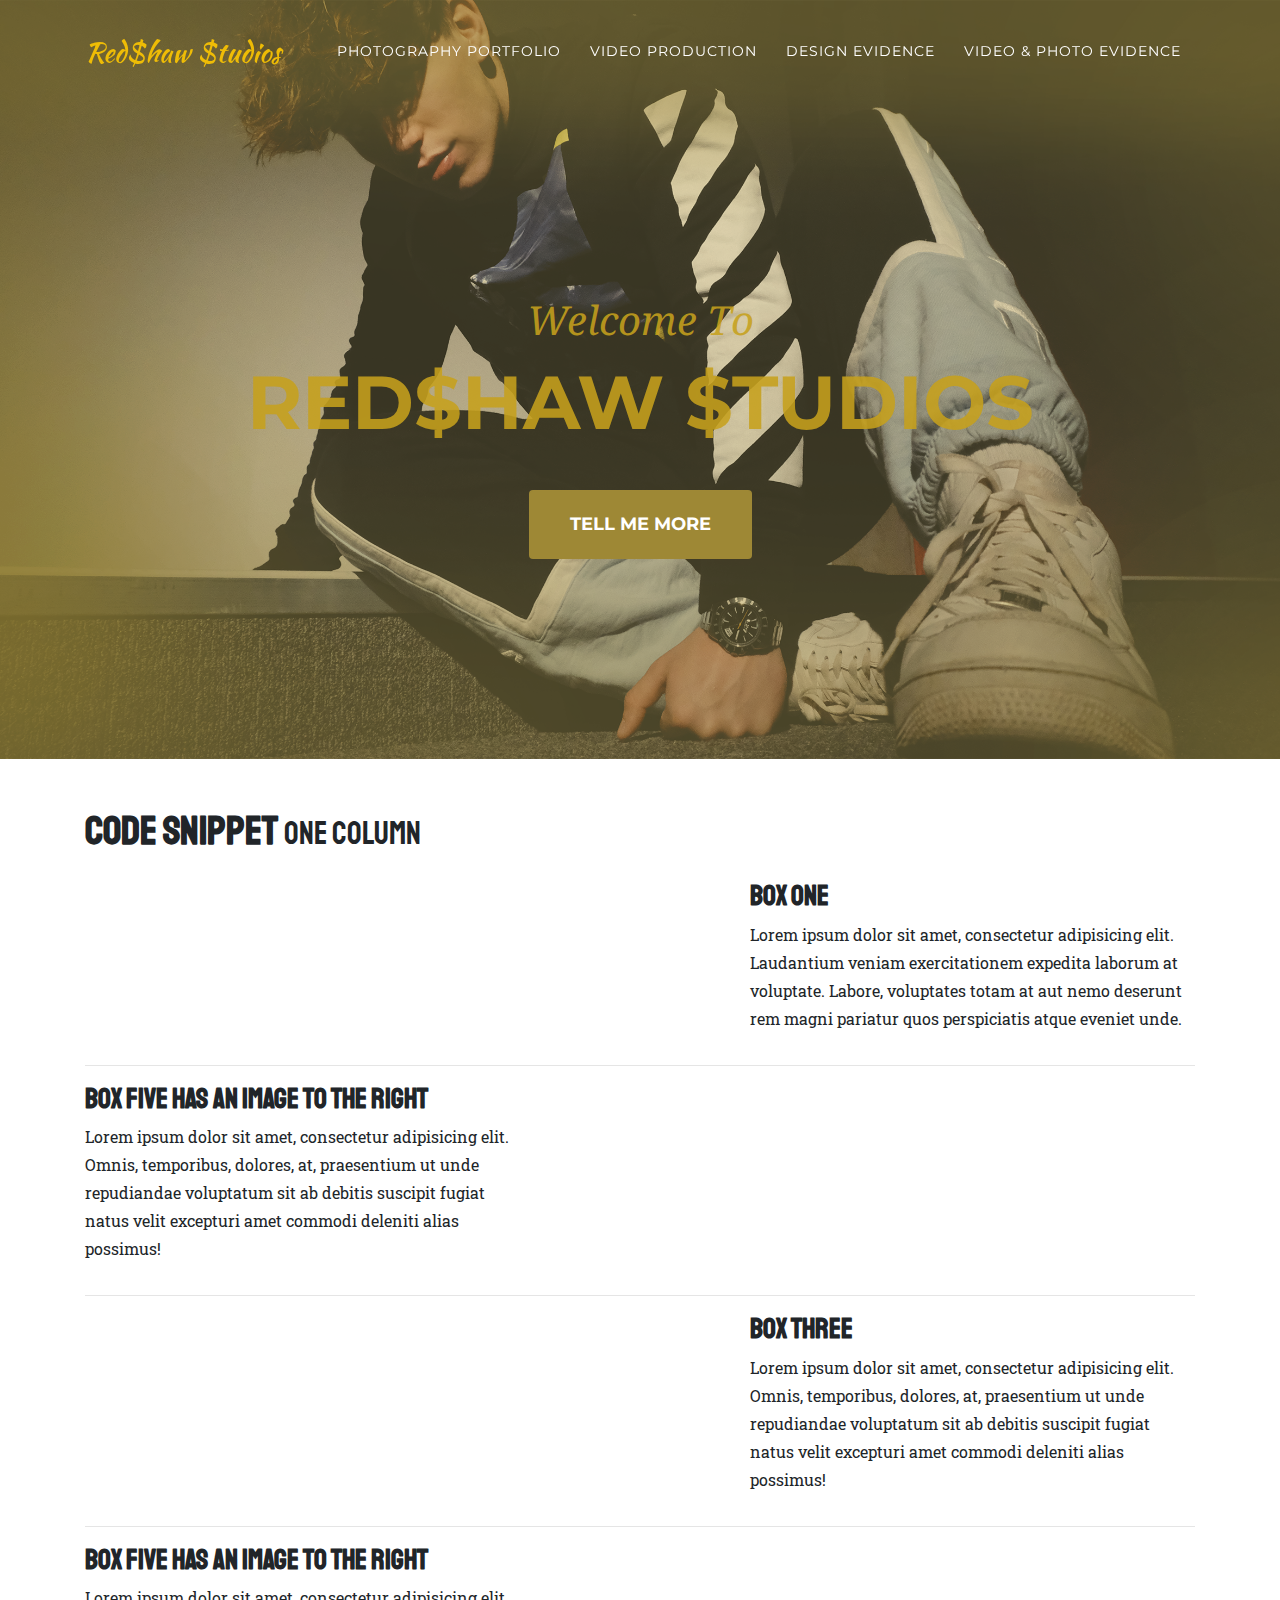
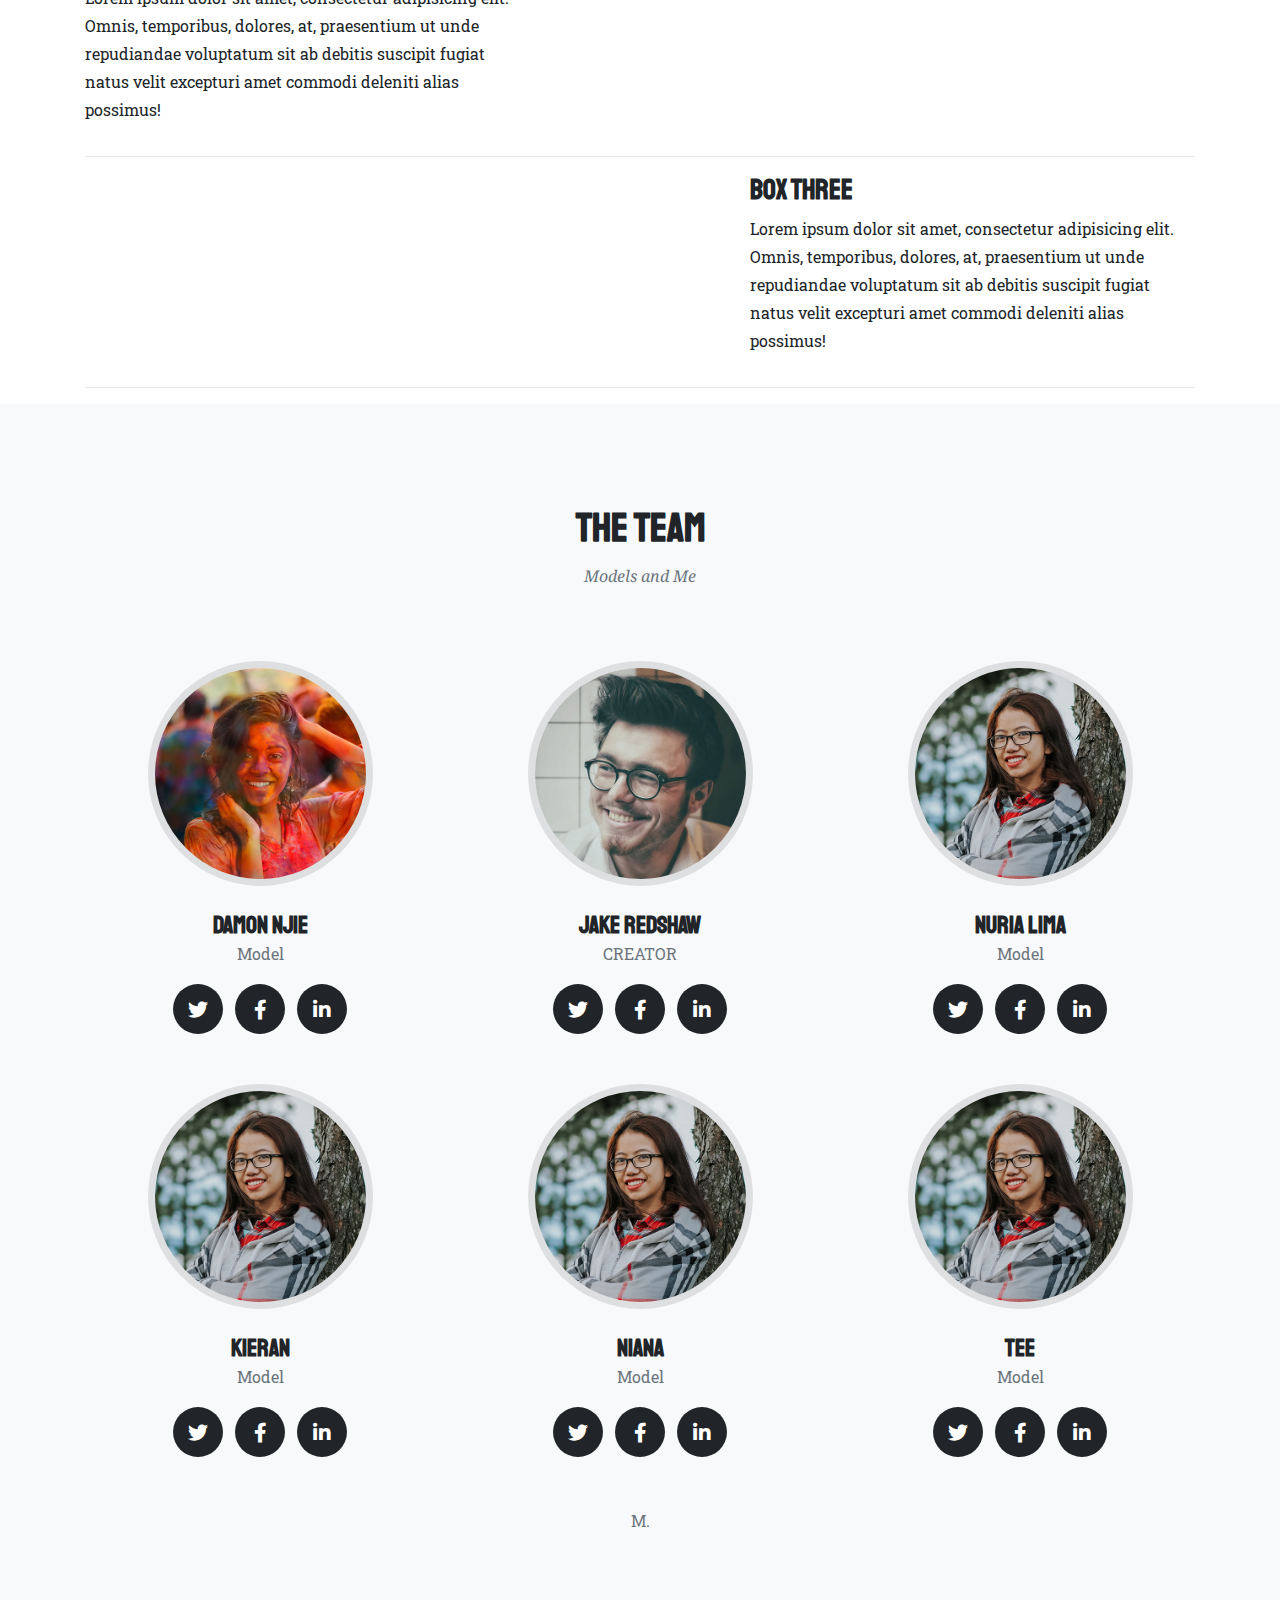
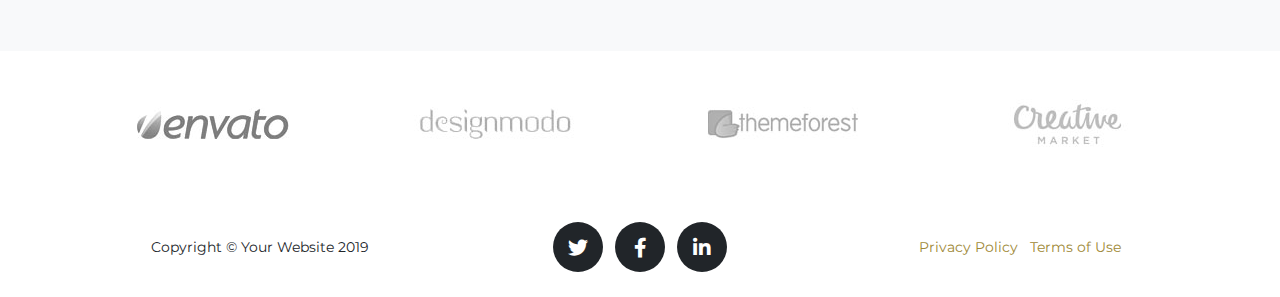
==== index.html @ 66ead051 "lots of stuff" ====
<!DOCTYPE html>
<html lang="en">

<head>

  <meta charset="utf-8">
  <meta name="viewport" content="width=device-width, initial-scale=1, shrink-to-fit=no">
  <meta name="description" content="">
  <meta name="author" content="">

  <title>Agency - Start Bootstrap Theme</title>

  <!-- Bootstrap core CSS -->
  <link href="vendor/bootstrap/css/bootstrap.min.css" rel="stylesheet">

  <!-- Custom fonts for this template -->
  <link href="vendor/fontawesome-free/css/all.min.css" rel="stylesheet" type="text/css">
  <link href="https://fonts.googleapis.com/css?family=Montserrat:400,700" rel="stylesheet" type="text/css">
  <link href='https://fonts.googleapis.com/css?family=Kaushan+Script' rel='stylesheet' type='text/css'>
  <link href='https://fonts.googleapis.com/css?family=Droid+Serif:400,700,400italic,700italic' rel='stylesheet' type='text/css'>
  <link href='https://fonts.googleapis.com/css?family=Roboto+Slab:400,100,300,700' rel='stylesheet' type='text/css'>
<link href="https://fonts.googleapis.com/css2?family=Staatliches&display=swap" rel="stylesheet">
  <!-- Custom styles for this template -->
  <link href="css/agency.css" rel="stylesheet">

</head>

<body id="page-top">

  <!-- Navigation -->
  <nav class="navbar navbar-expand-lg navbar-dark fixed-top" id="mainNav">
    <div class="container">
      <a class="navbar-brand" href="index.html">Red$haw $tudios</a>
      <button class="navbar-toggler navbar-toggler-right" type="button" data-toggle="collapse" data-target="#navbarResponsive" aria-controls="navbarResponsive" aria-expanded="false" aria-label="Toggle navigation">
        Menu
        <i class="fas fa-bars"></i>
      </button>
      <div class="collapse navbar-collapse" id="navbarResponsive">
        <ul class="navbar-nav text-uppercase ml-auto">
          <li class="nav-item">
            <a class="nav-link" href="photography-portfolio.html">Photography Portfolio</a>
          </li>
          <li class="nav-item">
            <a class="nav-link" href="video-production.html">Video Production</a>
          </li>
          <li class="nav-item">
            <a class="nav-link" href="design-evidence.html">Design Evidence</a>
          </li>
          <li class="nav-item">
            <a class="nav-link" href="video-photography-evidence.html">Video & Photo Evidence</a>
          </li>

        </ul>
      </div>
    </div>
  </nav>

  <!-- Header -->
  <header class="masthead">
    <div class="container">
      <div class="intro-text">
        <div class="intro-lead-in">Welcome To</div>
        <div class="intro-heading text-uppercase">Red$haw $tudios</div>
        <a class="btn btn-primary btn-xl text-uppercase js-scroll-trigger" href="#services">Tell Me More</a>
      </div>
    </div>
  </header>



  <!-- Page Content -->
      <div class="container mt-5">

        <!-- Page Heading -->
        <h1 class="my-4">Code Snippet
          <small>One Column</small>
        </h1>

        <!-- Project One -->
        <div class="row">
          <div class="col-md-7">
              <img class="img-fluid rounded mb-3 mb-md-0" src="http://placehold.it/700x300" alt="">
          </div>
          <div class="col-md-5">
            <h3>Box One</h3>
            <p>Lorem ipsum dolor sit amet, consectetur adipisicing elit. Laudantium veniam exercitationem expedita laborum at voluptate. Labore, voluptates totam at aut nemo deserunt rem magni pariatur quos perspiciatis atque eveniet unde.</p>
          </div>
        </div>
        <!-- /.row -->

        <hr>

        <!-- Project Five -->
        <div class="row">

          <div class="col-md-5">
            <h3>Box Five has an image to the right</h3>
            <p>Lorem ipsum dolor sit amet, consectetur adipisicing elit. Omnis, temporibus, dolores, at, praesentium ut unde repudiandae voluptatum sit ab debitis suscipit fugiat natus velit excepturi amet commodi deleniti alias possimus!</p>
          </div>
          <div class="col-md-7">
              <img class="img-fluid rounded mb-3 mb-md-0" src="http://placehold.it/700x300" alt="">
          </div>
        </div>
        <!-- /.row -->


        <hr>

        <!-- Project Three -->
        <div class="row">
          <div class="col-md-7">
              <img class="img-fluid rounded mb-3 mb-md-0" src="http://placehold.it/700x300" alt="">
          </div>
          <div class="col-md-5">
            <h3>Box Three</h3>
            <p>Lorem ipsum dolor sit amet, consectetur adipisicing elit. Omnis, temporibus, dolores, at, praesentium ut unde repudiandae voluptatum sit ab debitis suscipit fugiat natus velit excepturi amet commodi deleniti alias possimus!</p>
          </div>
        </div>
        <!-- /.row -->

        <hr>

        <!-- Project Five -->
        <div class="row">

          <div class="col-md-5">
            <h3>Box Five has an image to the right</h3>
            <p>Lorem ipsum dolor sit amet, consectetur adipisicing elit. Omnis, temporibus, dolores, at, praesentium ut unde repudiandae voluptatum sit ab debitis suscipit fugiat natus velit excepturi amet commodi deleniti alias possimus!</p>
          </div>
          <div class="col-md-7">
              <img class="img-fluid rounded mb-3 mb-md-0" src="http://placehold.it/700x300" alt="">
          </div>
        </div>
        <!-- /.row -->

<hr>



        <!-- Project Three -->
        <div class="row">
          <div class="col-md-7">
              <img class="img-fluid rounded mb-3 mb-md-0" src="http://placehold.it/700x300" alt="">
          </div>
          <div class="col-md-5">
            <h3>Box Three</h3>
            <p>Lorem ipsum dolor sit amet, consectetur adipisicing elit. Omnis, temporibus, dolores, at, praesentium ut unde repudiandae voluptatum sit ab debitis suscipit fugiat natus velit excepturi amet commodi deleniti alias possimus!</p>
          </div>
        </div>
        <!-- /.row -->

    <hr>

      </div>
      <!-- /.container -->



  <!-- Team -->
  <section class="bg-light page-section" id="team">
    <div class="container">
      <div class="row">
        <div class="col-lg-12 text-center">
          <h2 class="section-heading text-uppercase">The Team</h2>
          <h3 class="section-subheading text-muted">Models and Me</h3>
        </div>
      </div>
      <div class="row">
        <div class="col-sm-4">
          <div class="team-member">
            <img class="mx-auto rounded-circle" src="img/team/1.jpg" alt="">
            <h4>Damon Njie</h4>
            <p class="text-muted">Model</p>
            <ul class="list-inline social-buttons">
              <li class="list-inline-item">
                <a href="#">
                  <i class="fab fa-twitter"></i>
                </a>
              </li>
              <li class="list-inline-item">
                <a href="#">
                  <i class="fab fa-facebook-f"></i>
                </a>
              </li>
              <li class="list-inline-item">
                <a href="#">
                  <i class="fab fa-linkedin-in"></i>
                </a>
              </li>
            </ul>
          </div>
        </div>
        <div class="col-sm-4">
          <div class="team-member">
            <img class="mx-auto rounded-circle" src="img/team/2.jpg" alt="">
            <h4>Jake Redshaw</h4>
            <p class="text-muted">CREATOR</p>
            <ul class="list-inline social-buttons">
              <li class="list-inline-item">
                <a href="#">
                  <i class="fab fa-twitter"></i>
                </a>
              </li>
              <li class="list-inline-item">
                <a href="#">
                  <i class="fab fa-facebook-f"></i>
                </a>
              </li>
              <li class="list-inline-item">
                <a href="#">
                  <i class="fab fa-linkedin-in"></i>
                </a>
              </li>
            </ul>
          </div>
        </div>
        <div class="col-sm-4">
          <div class="team-member">
            <img class="mx-auto rounded-circle" src="img/team/3.jpg" alt="">
            <h4>Nuria Lima</h4>
            <p class="text-muted">Model</p>
            <ul class="list-inline social-buttons">
              <li class="list-inline-item">
                <a href="#">
                  <i class="fab fa-twitter"></i>
                </a>
              </li>
              <li class="list-inline-item">
                <a href="#">
                  <i class="fab fa-facebook-f"></i>
                </a>
              </li>
              <li class="list-inline-item">
                <a href="#">
                  <i class="fab fa-linkedin-in"></i>
                </a>
              </li>
              </ul>
              </div>
              </div>
              <div class="col-sm-4">
              <div class="team-member">
              <img class="mx-auto rounded-circle" src="img/team/3.jpg" alt="">
              <h4>Kieran</h4>
              <p class="text-muted">Model</p>
              <ul class="list-inline social-buttons">
              <li class="list-inline-item">
                <a href="#">
                  <i class="fab fa-twitter"></i>
                </a>
              </li>
              <li class="list-inline-item">
                <a href="#">
                  <i class="fab fa-facebook-f"></i>
                </a>
              </li>
              <li class="list-inline-item">
                <a href="#">
                  <i class="fab fa-linkedin-in"></i>
                </a>
              </li>
              </ul>
              </div>
              </div>
              <div class="col-sm-4">
              <div class="team-member">
              <img class="mx-auto rounded-circle" src="img/team/3.jpg" alt="">
              <h4>Niana</h4>
              <p class="text-muted">Model</p>
              <ul class="list-inline social-buttons">
              <li class="list-inline-item">
                <a href="#">
                  <i class="fab fa-twitter"></i>
                </a>
              </li>
              <li class="list-inline-item">
                <a href="#">
                  <i class="fab fa-facebook-f"></i>
                </a>
              </li>
              <li class="list-inline-item">
                <a href="#">
                  <i class="fab fa-linkedin-in"></i>
                </a>
              </li>
              </ul>
              </div>
              </div>
              <div class="col-sm-4">
              <div class="team-member">
              <img class="mx-auto rounded-circle" src="img/team/3.jpg" alt="">
              <h4>Tee</h4>
              <p class="text-muted">Model</p>
              <ul class="list-inline social-buttons">
              <li class="list-inline-item">
                <a href="#">
                  <i class="fab fa-twitter"></i>
                </a>
              </li>
              <li class="list-inline-item">
                <a href="#">
                  <i class="fab fa-facebook-f"></i>
                </a>
              </li>
              <li class="list-inline-item">
                <a href="#">
                  <i class="fab fa-linkedin-in"></i>
                </a>
              </li>
            </ul>
          </div>
        </div>
      </div>
      <div class="row">
        <div class="col-lg-8 mx-auto text-center">
          <p class="large text-muted">M.</p>
        </div>
      </div>
    </div>
  </section>

  <!-- Clients -->
  <section class="py-5">
    <div class="container">
      <div class="row">
        <div class="col-md-3 col-sm-6">
          <a href="#">
            <img class="img-fluid d-block mx-auto" src="img/logos/envato.jpg" alt="">
          </a>
        </div>
        <div class="col-md-3 col-sm-6">
          <a href="#">
            <img class="img-fluid d-block mx-auto" src="img/logos/designmodo.jpg" alt="">
          </a>
        </div>
        <div class="col-md-3 col-sm-6">
          <a href="#">
            <img class="img-fluid d-block mx-auto" src="img/logos/themeforest.jpg" alt="">
          </a>
        </div>
        <div class="col-md-3 col-sm-6">
          <a href="#">
            <img class="img-fluid d-block mx-auto" src="img/logos/creative-market.jpg" alt="">
          </a>
        </div>
      </div>
    </div>
  </section>


  <!-- Footer -->
  <footer class="footer">
    <div class="container">
      <div class="row align-items-center">
        <div class="col-md-4">
          <span class="copyright">Copyright &copy; Your Website 2019</span>
        </div>
        <div class="col-md-4">
          <ul class="list-inline social-buttons">
            <li class="list-inline-item">
              <a href="#">
                <i class="fab fa-twitter"></i>
              </a>
            </li>
            <li class="list-inline-item">
              <a href="#">
                <i class="fab fa-facebook-f"></i>
              </a>
            </li>
            <li class="list-inline-item">
              <a href="#">
                <i class="fab fa-linkedin-in"></i>
              </a>
            </li>
          </ul>
        </div>
        <div class="col-md-4">
          <ul class="list-inline quicklinks">
            <li class="list-inline-item">
              <a href="#">Privacy Policy</a>
            </li>
            <li class="list-inline-item">
              <a href="#">Terms of Use</a>
            </li>
          </ul>
        </div>
      </div>
    </div>
  </footer>

  <!-- Portfolio Modals -->

  <!-- Modal 1 -->
  <div class="portfolio-modal modal fade" id="portfolioModal1" tabindex="-1" role="dialog" aria-hidden="true">
    <div class="modal-dialog">
      <div class="modal-content">
        <div class="close-modal" data-dismiss="modal">
          <div class="lr">
            <div class="rl"></div>
          </div>
        </div>
        <div class="container">
          <div class="row">
            <div class="col-lg-8 mx-auto">
              <div class="modal-body">
                <!-- Project Details Go Here -->
                <h2 class="text-uppercase">Project Name</h2>
                <p class="item-intro text-muted">Lorem ipsum dolor sit amet consectetur.</p>
                <img class="img-fluid d-block mx-auto" src="img/portfolio/01-full.jpg" alt="">
                <p>Use this area to describe your project. Lorem ipsum dolor sit amet, consectetur adipisicing elit. Est blanditiis dolorem culpa incidunt minus dignissimos deserunt repellat aperiam quasi sunt officia expedita beatae cupiditate, maiores repudiandae, nostrum, reiciendis facere nemo!</p>
                <ul class="list-inline">
                  <li>Date: January 2017</li>
                  <li>Client: Threads</li>
                  <li>Category: Illustration</li>
                </ul>
                <button class="btn btn-primary" data-dismiss="modal" type="button">
                  <i class="fas fa-times"></i>
                  Close Project</button>
              </div>
            </div>
          </div>
        </div>
      </div>
    </div>
  </div>

  <!-- Modal 2 -->
  <div class="portfolio-modal modal fade" id="portfolioModal2" tabindex="-1" role="dialog" aria-hidden="true">
    <div class="modal-dialog">
      <div class="modal-content">
        <div class="close-modal" data-dismiss="modal">
          <div class="lr">
            <div class="rl"></div>
          </div>
        </div>
        <div class="container">
          <div class="row">
            <div class="col-lg-8 mx-auto">
              <div class="modal-body">
                <!-- Project Details Go Here -->
                <h2 class="text-uppercase">Project Name</h2>
                <p class="item-intro text-muted">Lorem ipsum dolor sit amet consectetur.</p>
                <img class="img-fluid d-block mx-auto" src="img/portfolio/02-full.jpg" alt="">
                <p>Use this area to describe your project. Lorem ipsum dolor sit amet, consectetur adipisicing elit. Est blanditiis dolorem culpa incidunt minus dignissimos deserunt repellat aperiam quasi sunt officia expedita beatae cupiditate, maiores repudiandae, nostrum, reiciendis facere nemo!</p>
                <ul class="list-inline">
                  <li>Date: January 2017</li>
                  <li>Client: Explore</li>
                  <li>Category: Graphic Design</li>
                </ul>
                <button class="btn btn-primary" data-dismiss="modal" type="button">
                  <i class="fas fa-times"></i>
                  Close Project</button>
              </div>
            </div>
          </div>
        </div>
      </div>
    </div>
  </div>

  <!-- Modal 3 -->
  <div class="portfolio-modal modal fade" id="portfolioModal3" tabindex="-1" role="dialog" aria-hidden="true">
    <div class="modal-dialog">
      <div class="modal-content">
        <div class="close-modal" data-dismiss="modal">
          <div class="lr">
            <div class="rl"></div>
          </div>
        </div>
        <div class="container">
          <div class="row">
            <div class="col-lg-8 mx-auto">
              <div class="modal-body">
                <!-- Project Details Go Here -->
                <h2 class="text-uppercase">Project Name</h2>
                <p class="item-intro text-muted">Lorem ipsum dolor sit amet consectetur.</p>
                <img class="img-fluid d-block mx-auto" src="img/portfolio/03-full.jpg" alt="">
                <p>Use this area to describe your project. Lorem ipsum dolor sit amet, consectetur adipisicing elit. Est blanditiis dolorem culpa incidunt minus dignissimos deserunt repellat aperiam quasi sunt officia expedita beatae cupiditate, maiores repudiandae, nostrum, reiciendis facere nemo!</p>
                <ul class="list-inline">
                  <li>Date: January 2017</li>
                  <li>Client: Finish</li>
                  <li>Category: Identity</li>
                </ul>
                <button class="btn btn-primary" data-dismiss="modal" type="button">
                  <i class="fas fa-times"></i>
                  Close Project</button>
              </div>
            </div>
          </div>
        </div>
      </div>
    </div>
  </div>

  <!-- Modal 4 -->
  <div class="portfolio-modal modal fade" id="portfolioModal4" tabindex="-1" role="dialog" aria-hidden="true">
    <div class="modal-dialog">
      <div class="modal-content">
        <div class="close-modal" data-dismiss="modal">
          <div class="lr">
            <div class="rl"></div>
          </div>
        </div>
        <div class="container">
          <div class="row">
            <div class="col-lg-8 mx-auto">
              <div class="modal-body">
                <!-- Project Details Go Here -->
                <h2 class="text-uppercase">Project Name</h2>
                <p class="item-intro text-muted">Lorem ipsum dolor sit amet consectetur.</p>
                <img class="img-fluid d-block mx-auto" src="img/portfolio/04-full.jpg" alt="">
                <p>Use this area to describe your project. Lorem ipsum dolor sit amet, consectetur adipisicing elit. Est blanditiis dolorem culpa incidunt minus dignissimos deserunt repellat aperiam quasi sunt officia expedita beatae cupiditate, maiores repudiandae, nostrum, reiciendis facere nemo!</p>
                <ul class="list-inline">
                  <li>Date: January 2017</li>
                  <li>Client: Lines</li>
                  <li>Category: Branding</li>
                </ul>
                <button class="btn btn-primary" data-dismiss="modal" type="button">
                  <i class="fas fa-times"></i>
                  Close Project</button>
              </div>
            </div>
          </div>
        </div>
      </div>
    </div>
  </div>

  <!-- Modal 5 -->
  <div class="portfolio-modal modal fade" id="portfolioModal5" tabindex="-1" role="dialog" aria-hidden="true">
    <div class="modal-dialog">
      <div class="modal-content">
        <div class="close-modal" data-dismiss="modal">
          <div class="lr">
            <div class="rl"></div>
          </div>
        </div>
        <div class="container">
          <div class="row">
            <div class="col-lg-8 mx-auto">
              <div class="modal-body">
                <!-- Project Details Go Here -->
                <h2 class="text-uppercase">Project Name</h2>
                <p class="item-intro text-muted">Lorem ipsum dolor sit amet consectetur.</p>
                <img class="img-fluid d-block mx-auto" src="img/portfolio/05-full.jpg" alt="">
                <p>Use this area to describe your project. Lorem ipsum dolor sit amet, consectetur adipisicing elit. Est blanditiis dolorem culpa incidunt minus dignissimos deserunt repellat aperiam quasi sunt officia expedita beatae cupiditate, maiores repudiandae, nostrum, reiciendis facere nemo!</p>
                <ul class="list-inline">
                  <li>Date: January 2017</li>
                  <li>Client: Southwest</li>
                  <li>Category: Website Design</li>
                </ul>
                <button class="btn btn-primary" data-dismiss="modal" type="button">
                  <i class="fas fa-times"></i>
                  Close Project</button>
              </div>
            </div>
          </div>
        </div>
      </div>
    </div>
  </div>

  <!-- Modal 6 -->
  <div class="portfolio-modal modal fade" id="portfolioModal6" tabindex="-1" role="dialog" aria-hidden="true">
    <div class="modal-dialog">
      <div class="modal-content">
        <div class="close-modal" data-dismiss="modal">
          <div class="lr">
            <div class="rl"></div>
          </div>
        </div>
        <div class="container">
          <div class="row">
            <div class="col-lg-8 mx-auto">
              <div class="modal-body">
                <!-- Project Details Go Here -->
                <h2 class="text-uppercase">Project Name</h2>
                <p class="item-intro text-muted">Lorem ipsum dolor sit amet consectetur.</p>
                <img class="img-fluid d-block mx-auto" src="img/portfolio/06-full.jpg" alt="">
                <p>Use this area to describe your project. Lorem ipsum dolor sit amet, consectetur adipisicing elit. Est blanditiis dolorem culpa incidunt minus dignissimos deserunt repellat aperiam quasi sunt officia expedita beatae cupiditate, maiores repudiandae, nostrum, reiciendis facere nemo!</p>
                <ul class="list-inline">
                  <li>Date: January 2017</li>
                  <li>Client: Window</li>
                  <li>Category: Photography</li>
                </ul>
                <button class="btn btn-primary" data-dismiss="modal" type="button">
                  <i class="fas fa-times"></i>
                  Close Project</button>
              </div>
            </div>
          </div>
        </div>
      </div>
    </div>
  </div>

  <!-- Bootstrap core JavaScript -->
  <script src="vendor/jquery/jquery.min.js"></script>
  <script src="vendor/bootstrap/js/bootstrap.bundle.min.js"></script>

  <!-- Plugin JavaScript -->
  <script src="vendor/jquery-easing/jquery.easing.min.js"></script>



  <!-- Custom scripts for this template -->
  <script src="js/agency.min.js"></script>

</body>

</html>
---- css/agency.css ----
/*!
 * Start Bootstrap - Agency v5.2.2 (https://startbootstrap.com/template-overviews/agency)
 * Copyright 2013-2019 Start Bootstrap
 * Licensed under MIT (https://github.com/BlackrockDigital/startbootstrap-agency/blob/master/LICENSE)
 */

body {
  overflow-x: hidden;
  font-family: 'Roboto Slab', -apple-system, BlinkMacSystemFont, 'Segoe UI', Roboto, 'Helvetica Neue', Arial, sans-serif, 'Apple Color Emoji', 'Segoe UI Emoji', 'Segoe UI Symbol', 'Noto Color Emoji';
}

p {
  line-height: 1.75;
}

a {
  color: #9e8835;
}

a:hover {
  color: #fec503;
}

.text-primary {
  color: #fed136 !important;
}

h1,
h2,
h3,
h4,
h5,
h6 {
  font-weight: 700;
  font-family: 'Staatliches', cursive;
}

.page-section {
  padding: 100px 0;
}

.page-section h2.section-heading {
  font-size: 40px;
  margin-top: 0;
  margin-bottom: 15px;
}

.page-section h3.section-subheading {
  font-size: 16px;
  font-weight: 400;
  font-style: italic;
  margin-bottom: 75px;
  text-transform: none;
  font-family: 'Droid Serif', -apple-system, BlinkMacSystemFont, 'Segoe UI', Roboto, 'Helvetica Neue', Arial, sans-serif, 'Apple Color Emoji', 'Segoe UI Emoji', 'Segoe UI Symbol', 'Noto Color Emoji';
}

@media (min-width: 768px) {
  section {
    padding: 150px 0;
  }
}

::-moz-selection {
  background: #fed136;
  text-shadow: none;
}

::selection {
  background: #fed136;
  text-shadow: none;
}

img::-moz-selection {
  background: transparent;
}

img::selection {
  background: transparent;
}

img::-moz-selection {
  background: transparent;
}

.btn {
  font-family: 'Montserrat', -apple-system, BlinkMacSystemFont, 'Segoe UI', Roboto, 'Helvetica Neue', Arial, sans-serif, 'Apple Color Emoji', 'Segoe UI Emoji', 'Segoe UI Symbol', 'Noto Color Emoji';
  font-weight: 700;
}

.btn-xl {
  font-size: 18px;
  padding: 20px 40px;
}

.btn-primary {
  background-color: #9e8835;
  border-color: #9e8835e6;

}

.btn-primary:active, .btn-primary:focus, .btn-primary:hover {
  background-color: #cea618 !important;
  border-color: #9e8835 !important;
  color: white;
}

.btn-primary:active, .btn-primary:focus {
  box-shadow: 0 0 0 0.2rem rgba(254, 209, 55, 0.5) !important;
}

#mainNav {
  background-color: #9e8835b3;
}

#mainNav .navbar-toggler {
  font-size: 12px;
  right: 0;
  padding: 13px;
  text-transform: uppercase;
  color: white;
  border: 0;
  background-color: #9e8835b3;
  font-family: 'Montserrat', -apple-system, BlinkMacSystemFont, 'Segoe UI', Roboto, 'Helvetica Neue', Arial, sans-serif, 'Apple Color Emoji', 'Segoe UI Emoji', 'Segoe UI Symbol', 'Noto Color Emoji';
}

#mainNav .navbar-brand {
  color: #ffc800e3;
  font-family: 'Kaushan Script', -apple-system, BlinkMacSystemFont, 'Segoe UI', Roboto, 'Helvetica Neue', Arial, sans-serif, 'Apple Color Emoji', 'Segoe UI Emoji', 'Segoe UI Symbol', 'Noto Color Emoji';
}

#mainNav .navbar-brand.active, #mainNav .navbar-brand:active, #mainNav .navbar-brand:focus, #mainNav .navbar-brand:hover {
  color: #fec503;
}

#mainNav .navbar-nav .nav-item .nav-link {
  font-size: 90%;
  font-weight: 400;
  padding: 0.75em 0;
  letter-spacing: 1px;
  color: white;
  font-family: 'Montserrat', -apple-system, BlinkMacSystemFont, 'Segoe UI', Roboto, 'Helvetica Neue', Arial, sans-serif, 'Apple Color Emoji', 'Segoe UI Emoji', 'Segoe UI Symbol', 'Noto Color Emoji';
}

#mainNav .navbar-nav .nav-item .nav-link.active, #mainNav .navbar-nav .nav-item .nav-link:hover {
  color: #fed136;
}

@media (min-width: 992px) {
  #mainNav {
    padding-top: 25px;
    padding-bottom: 25px;
    transition: padding-top 0.3s, padding-bottom 0.3s;
    border: none;
    background-color: transparent;
  }
  #mainNav .navbar-brand {
    font-size: 1.75em;
    transition: all 0.3s;
  }
  #mainNav .navbar-nav .nav-item .nav-link {
    padding: 1.1em 1em !important;
  }
  #mainNav.navbar-shrink {
    padding-top: 0;
    padding-bottom: 0;
    background-color: #9e8835b3;
  }
  #mainNav.navbar-shrink .navbar-brand {
    font-size: 1.25em;
    padding: 12px 0;
  }
}

header.masthead {
  text-align: center;
  color: #c6a11de0;
  background-image: url("../img/1a.png");
  background-repeat: no-repeat;
  background-attachment: scroll;
  background-position: center center;
  background-size: cover;
}

header.masthead .intro-text {
  padding-top: 150px;
  padding-bottom: 120px;
}

header.masthead .intro-text .intro-lead-in {
  font-size: 22px;
  font-style: italic;
  line-height: 22px;
  margin-bottom: 25px;
  font-family: 'Droid Serif', -apple-system, BlinkMacSystemFont, 'Segoe UI', Roboto, 'Helvetica Neue', Arial, sans-serif, 'Apple Color Emoji', 'Segoe UI Emoji', 'Segoe UI Symbol', 'Noto Color Emoji';
}

header.masthead .intro-text .intro-heading {
  font-size: 50px;
  font-weight: 700;
  line-height: 50px;
  margin-bottom: 25px;
  font-family: 'Montserrat', -apple-system, BlinkMacSystemFont, 'Segoe UI', Roboto, 'Helvetica Neue', Arial, sans-serif, 'Apple Color Emoji', 'Segoe UI Emoji', 'Segoe UI Symbol', 'Noto Color Emoji';
}

@media (min-width: 768px) {
  header.masthead .intro-text {
    padding-top: 300px;
    padding-bottom: 200px;
  }
  header.masthead .intro-text .intro-lead-in {
    font-size: 40px;
    font-style: italic;
    line-height: 40px;
    margin-bottom: 25px;
    font-family: 'Droid Serif', -apple-system, BlinkMacSystemFont, 'Segoe UI', Roboto, 'Helvetica Neue', Arial, sans-serif, 'Apple Color Emoji', 'Segoe UI Emoji', 'Segoe UI Symbol', 'Noto Color Emoji';
  }
  header.masthead .intro-text .intro-heading {
    font-size: 75px;
    font-weight: 700;
    line-height: 75px;
    margin-bottom: 50px;
    font-family: 'Montserrat', -apple-system, BlinkMacSystemFont, 'Segoe UI', Roboto, 'Helvetica Neue', Arial, sans-serif, 'Apple Color Emoji', 'Segoe UI Emoji', 'Segoe UI Symbol', 'Noto Color Emoji';
  }
}

.service-heading {
  margin: 15px 0;
  text-transform: none;
}

#portfolio .portfolio-item {
  right: 0;
  margin: 0 0 15px;
}

#portfolio .portfolio-item .portfolio-link {
  position: relative;
  display: block;
  max-width: 400px;
  margin: 0 auto;
  cursor: pointer;
}

#portfolio .portfolio-item .portfolio-link .portfolio-hover {
  position: absolute;
  width: 100%;
  height: 100%;
  transition: all ease 0.5s;
  opacity: 0;
  background: rgba(254, 209, 54, 0.9);
}

#portfolio .portfolio-item .portfolio-link .portfolio-hover:hover {
  opacity: 1;
}

#portfolio .portfolio-item .portfolio-link .portfolio-hover .portfolio-hover-content {
  font-size: 20px;
  position: absolute;
  top: 50%;
  width: 100%;
  height: 20px;
  margin-top: -12px;
  text-align: center;
  color: white;
}

#portfolio .portfolio-item .portfolio-link .portfolio-hover .portfolio-hover-content i {
  margin-top: -12px;
}

#portfolio .portfolio-item .portfolio-link .portfolio-hover .portfolio-hover-content h3,
#portfolio .portfolio-item .portfolio-link .portfolio-hover .portfolio-hover-content h4 {
  margin: 0;
}

#portfolio .portfolio-item .portfolio-caption {
  max-width: 400px;
  margin: 0 auto;
  padding: 25px;
  text-align: center;
  background-color:#face36d6;
}

#portfolio .portfolio-item .portfolio-caption h4 {
  margin: 0;
  text-transform: none;
}

#portfolio .portfolio-item .portfolio-caption p {
  font-size: 16px;
  font-style: italic;
  margin: 0;
  font-family: 'Droid Serif', -apple-system, BlinkMacSystemFont, 'Segoe UI', Roboto, 'Helvetica Neue', Arial, sans-serif, 'Apple Color Emoji', 'Segoe UI Emoji', 'Segoe UI Symbol', 'Noto Color Emoji';
}

#portfolio * {
  z-index: 2;
}

@media (min-width: 767px) {
  #portfolio .portfolio-item {
    margin: 0 0 30px;
  }
}

.portfolio-modal .modal-dialog {
  margin: 1rem;
  max-width: 100vw;
}

.portfolio-modal .modal-content {
  padding: 100px 0;
  text-align: center;
}

.portfolio-modal .modal-content h2 {
  font-size: 3em;
  margin-bottom: 15px;
}

.portfolio-modal .modal-content p {
  margin-bottom: 30px;
}

.portfolio-modal .modal-content p.item-intro {
  font-size: 16px;
  font-style: italic;
  margin: 20px 0 30px;
  font-family: 'Droid Serif', -apple-system, BlinkMacSystemFont, 'Segoe UI', Roboto, 'Helvetica Neue', Arial, sans-serif, 'Apple Color Emoji', 'Segoe UI Emoji', 'Segoe UI Symbol', 'Noto Color Emoji';
}

.portfolio-modal .modal-content ul.list-inline {
  margin-top: 0;
  margin-bottom: 30px;
}

.portfolio-modal .modal-content img {
  margin-bottom: 30px;
}

.portfolio-modal .modal-content button {
  cursor: pointer;
}

.portfolio-modal .close-modal {
  position: absolute;
  top: 25px;
  right: 25px;
  width: 75px;
  height: 75px;
  cursor: pointer;
  background-color: transparent;
}

.portfolio-modal .close-modal:hover {
  opacity: 0.3;
}

.portfolio-modal .close-modal .lr {
  /* Safari and Chrome */
  z-index: 1051;
  width: 1px;
  height: 75px;
  margin-left: 35px;
  /* IE 9 */
  transform: rotate(45deg);
  background-color: #212529;
}

.portfolio-modal .close-modal .lr .rl {
  /* Safari and Chrome */
  z-index: 1052;
  width: 1px;
  height: 75px;
  /* IE 9 */
  transform: rotate(90deg);
  background-color: #212529;
}

.timeline {
  position: relative;
  padding: 0;
  list-style: none;
}

.timeline:before {
  position: absolute;
  top: 0;
  bottom: 0;
  left: 40px;
  width: 2px;
  margin-left: -1.5px;
  content: '';
  background-color: #e9ecef;
}

.timeline > li {
  position: relative;
  min-height: 50px;
  margin-bottom: 50px;
}

.timeline > li:after, .timeline > li:before {
  display: table;
  content: ' ';
}

.timeline > li:after {
  clear: both;
}

.timeline > li .timeline-panel {
  position: relative;
  float: right;
  width: 100%;
  padding: 0 20px 0 100px;
  text-align: left;
}

.timeline > li .timeline-panel:before {
  right: auto;
  left: -15px;
  border-right-width: 15px;
  border-left-width: 0;
}

.timeline > li .timeline-panel:after {
  right: auto;
  left: -14px;
  border-right-width: 14px;
  border-left-width: 0;
}

.timeline > li .timeline-image {
  position: absolute;
  z-index: 100;
  left: 0;
  width: 80px;
  height: 80px;
  margin-left: 0;
  text-align: center;
  color: white;
  border: 7px solid #e9ecef;
  border-radius: 100%;
  background-color: #fed136;
}

.timeline > li .timeline-image h4 {
  font-size: 10px;
  line-height: 14px;
  margin-top: 12px;
}

.timeline > li.timeline-inverted > .timeline-panel {
  float: right;
  padding: 0 20px 0 100px;
  text-align: left;
}

.timeline > li.timeline-inverted > .timeline-panel:before {
  right: auto;
  left: -15px;
  border-right-width: 15px;
  border-left-width: 0;
}

.timeline > li.timeline-inverted > .timeline-panel:after {
  right: auto;
  left: -14px;
  border-right-width: 14px;
  border-left-width: 0;
}

.timeline > li:last-child {
  margin-bottom: 0;
}

.timeline .timeline-heading h4 {
  margin-top: 0;
  color: inherit;
}

.timeline .timeline-heading h4.subheading {
  text-transform: none;
}

.timeline .timeline-body > ul,
.timeline .timeline-body > p {
  margin-bottom: 0;
}

@media (min-width: 768px) {
  .timeline:before {
    left: 50%;
  }
  .timeline > li {
    min-height: 100px;
    margin-bottom: 100px;
  }
  .timeline > li .timeline-panel {
    float: left;
    width: 41%;
    padding: 0 20px 20px 30px;
    text-align: right;
  }
  .timeline > li .timeline-image {
    left: 50%;
    width: 100px;
    height: 100px;
    margin-left: -50px;
  }
  .timeline > li .timeline-image h4 {
    font-size: 13px;
    line-height: 18px;
    margin-top: 16px;
  }
  .timeline > li.timeline-inverted > .timeline-panel {
    float: right;
    padding: 0 30px 20px 20px;
    text-align: left;
  }
}

@media (min-width: 992px) {
  .timeline > li {
    min-height: 150px;
  }
  .timeline > li .timeline-panel {
    padding: 0 20px 20px;
  }
  .timeline > li .timeline-image {
    width: 150px;
    height: 150px;
    margin-left: -75px;
  }
  .timeline > li .timeline-image h4 {
    font-size: 18px;
    line-height: 26px;
    margin-top: 30px;
  }
  .timeline > li.timeline-inverted > .timeline-panel {
    padding: 0 20px 20px;
  }
}

@media (min-width: 1200px) {
  .timeline > li {
    min-height: 170px;
  }
  .timeline > li .timeline-panel {
    padding: 0 20px 20px 100px;
  }
  .timeline > li .timeline-image {
    width: 170px;
    height: 170px;
    margin-left: -85px;
  }
  .timeline > li .timeline-image h4 {
    margin-top: 40px;
  }
  .timeline > li.timeline-inverted > .timeline-panel {
    padding: 0 100px 20px 20px;
  }
}

.team-member {
  margin-bottom: 50px;
  text-align: center;
}

.team-member img {
  width: 225px;
  height: 225px;
  border: 7px solid rgba(0, 0, 0, 0.1);
}

.team-member h4 {
  margin-top: 25px;
  margin-bottom: 0;
  text-transform: none;
}

.team-member p {
  margin-top: 0;
}

section#contact {
  background-color: #bcaa60;
  background-image: url("../img/map-image.png");
  background-repeat: no-repeat;
  background-position: center;
}

section#contact .section-heading {
  color: #fff;
}

section#contact .form-group {
  margin-bottom: 25px;
}

section#contact .form-group input,
section#contact .form-group textarea {
  padding: 20px;
}

section#contact .form-group input.form-control {
  height: auto;
}

section#contact .form-group textarea.form-control {
  height: 248px;
}

section#contact .form-control:focus {
  border-color: #fed136;
  box-shadow: none;
}

section#contact ::-webkit-input-placeholder {
  font-weight: 700;
  color: #bd9b09db;
  font-family: 'Montserrat', -apple-system, BlinkMacSystemFont, 'Segoe UI', Roboto, 'Helvetica Neue', Arial, sans-serif, 'Apple Color Emoji', 'Segoe UI Emoji', 'Segoe UI Symbol', 'Noto Color Emoji';
}

section#contact :-moz-placeholder {
  font-weight: 700;
  color: #ced4da;
  font-family: 'Montserrat', -apple-system, BlinkMacSystemFont, 'Segoe UI', Roboto, 'Helvetica Neue', Arial, sans-serif, 'Apple Color Emoji', 'Segoe UI Emoji', 'Segoe UI Symbol', 'Noto Color Emoji';
}

section#contact ::-moz-placeholder {
  font-weight: 700;
  color: #ced4da;
  font-family: 'Montserrat', -apple-system, BlinkMacSystemFont, 'Segoe UI', Roboto, 'Helvetica Neue', Arial, sans-serif, 'Apple Color Emoji', 'Segoe UI Emoji', 'Segoe UI Symbol', 'Noto Color Emoji';
}

section#contact :-ms-input-placeholder {
  font-weight: 700;
  color: #ced4da;
  font-family: 'Montserrat', -apple-system, BlinkMacSystemFont, 'Segoe UI', Roboto, 'Helvetica Neue', Arial, sans-serif, 'Apple Color Emoji', 'Segoe UI Emoji', 'Segoe UI Symbol', 'Noto Color Emoji';
}

.footer {
  padding: 25px 0;
  text-align: center;
}

.footer span.copyright {
  font-size: 90%;
  line-height: 40px;
  text-transform: none;
  font-family: 'Montserrat', -apple-system, BlinkMacSystemFont, 'Segoe UI', Roboto, 'Helvetica Neue', Arial, sans-serif, 'Apple Color Emoji', 'Segoe UI Emoji', 'Segoe UI Symbol', 'Noto Color Emoji';
}

.footer ul.quicklinks {
  font-size: 90%;
  line-height: 40px;
  margin-bottom: 0;
  text-transform: none;
  font-family: 'Montserrat', -apple-system, BlinkMacSystemFont, 'Segoe UI', Roboto, 'Helvetica Neue', Arial, sans-serif, 'Apple Color Emoji', 'Segoe UI Emoji', 'Segoe UI Symbol', 'Noto Color Emoji';
}

ul.social-buttons {
  margin-bottom: 0;
}

ul.social-buttons li a {
  font-size: 20px;
  line-height: 50px;
  display: block;
  width: 50px;
  height: 50px;
  transition: all 0.3s;
  color: white;
  border-radius: 100%;
  outline: none;
  background-color: #212529;
}

ul.social-buttons li a:active, ul.social-buttons li a:focus, ul.social-buttons li a:hover {
  background-color: #fed136;
}
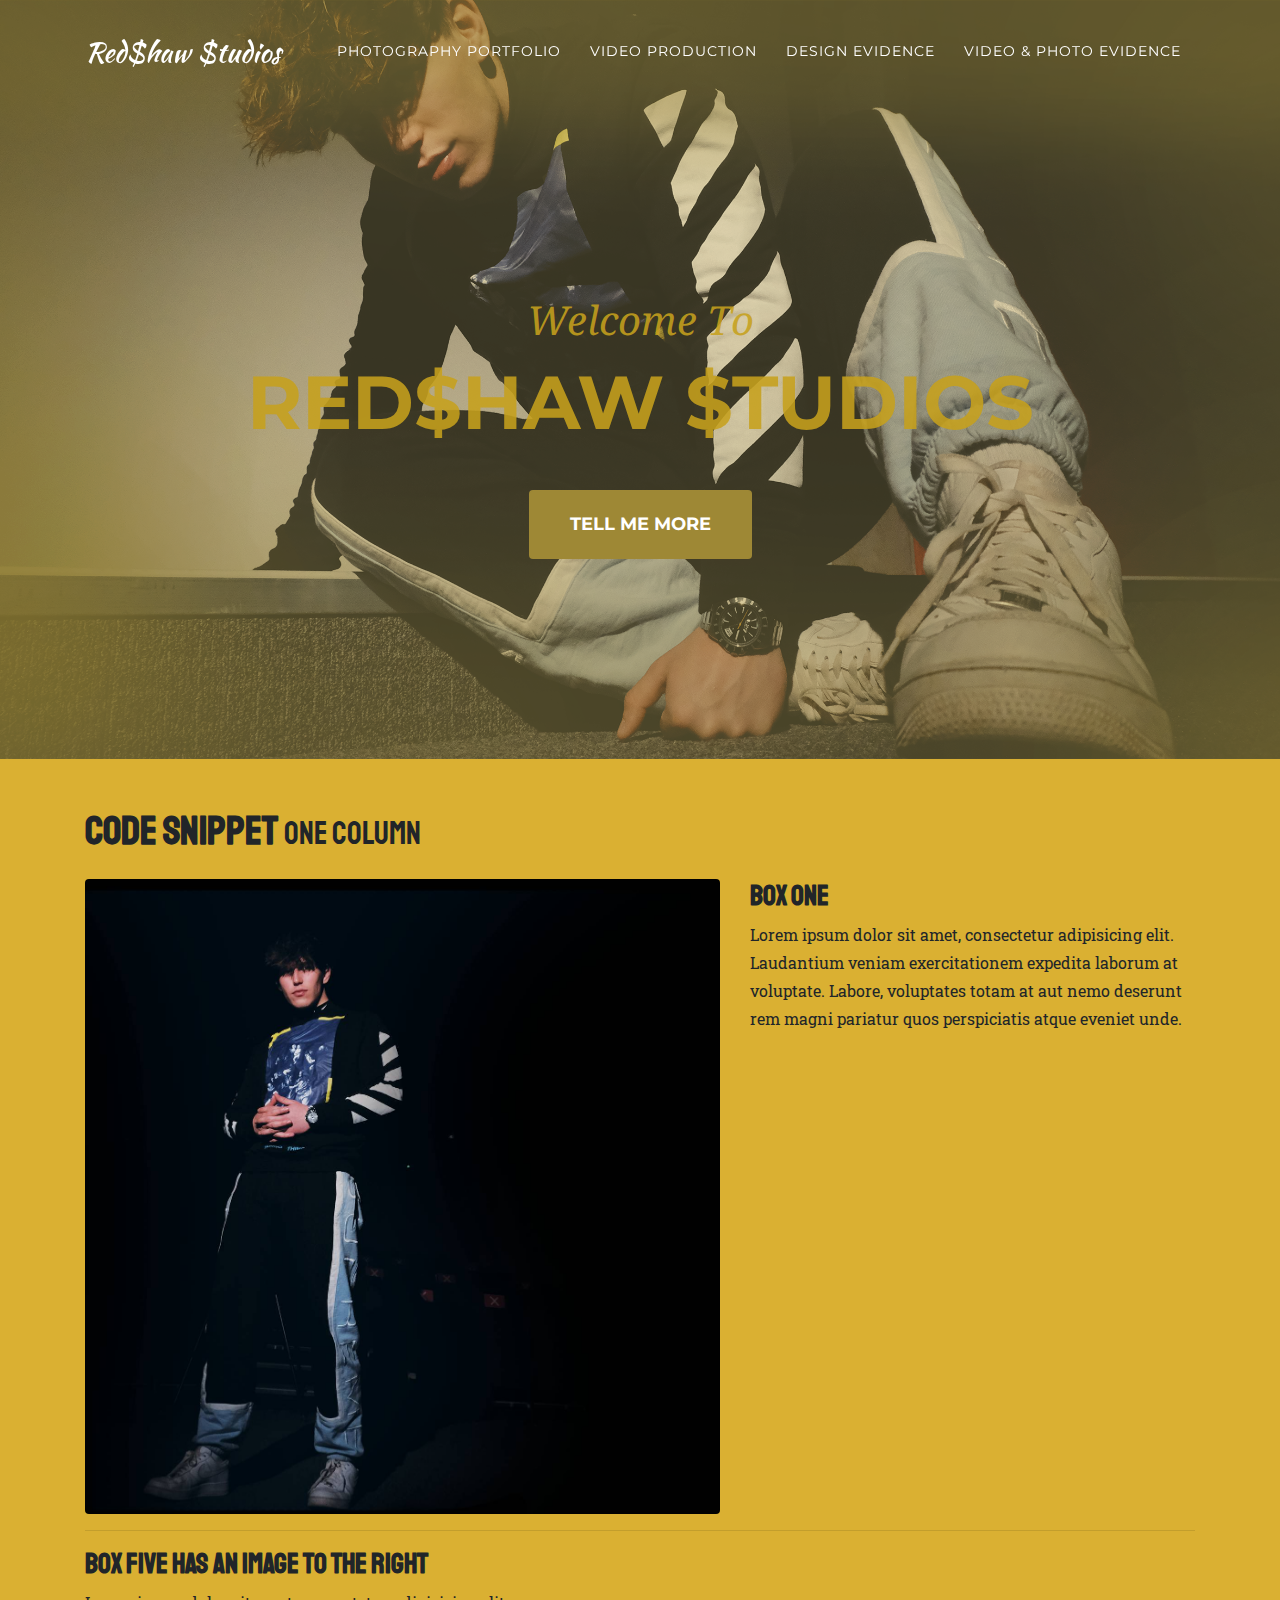
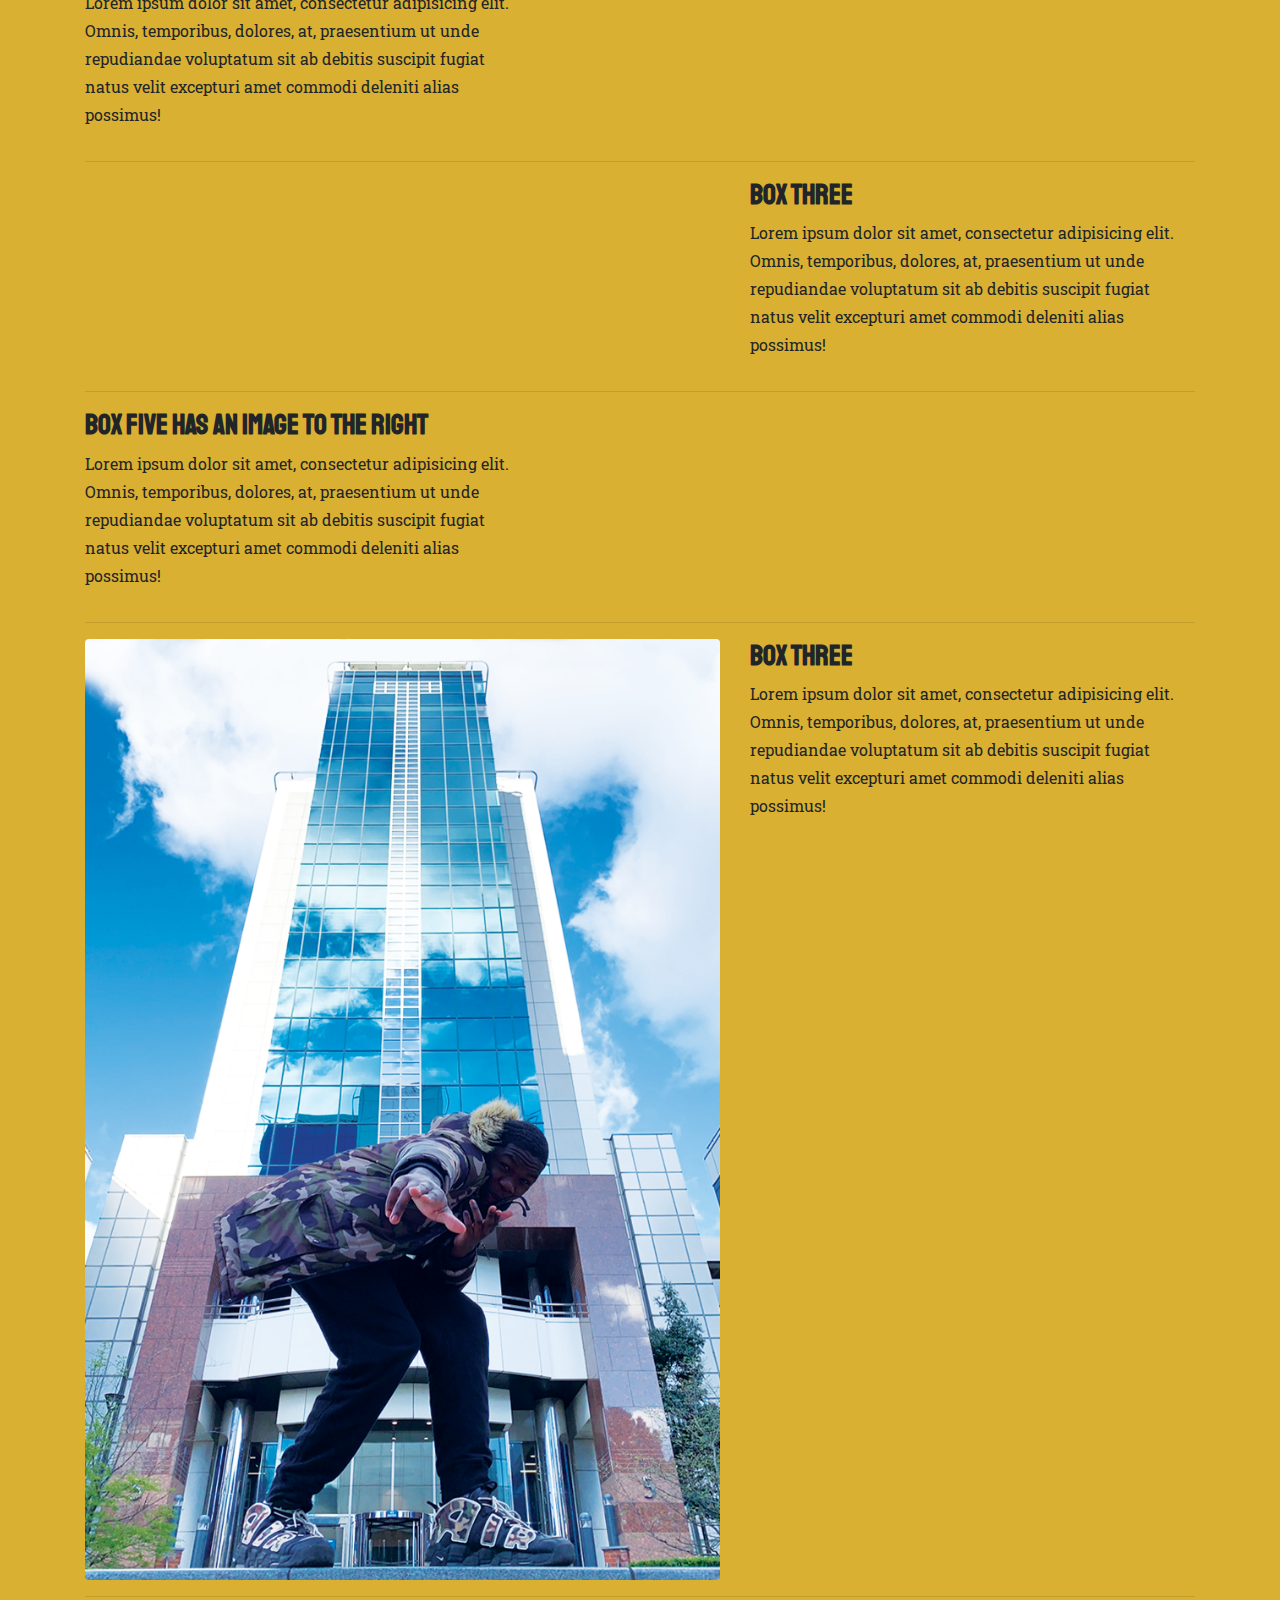
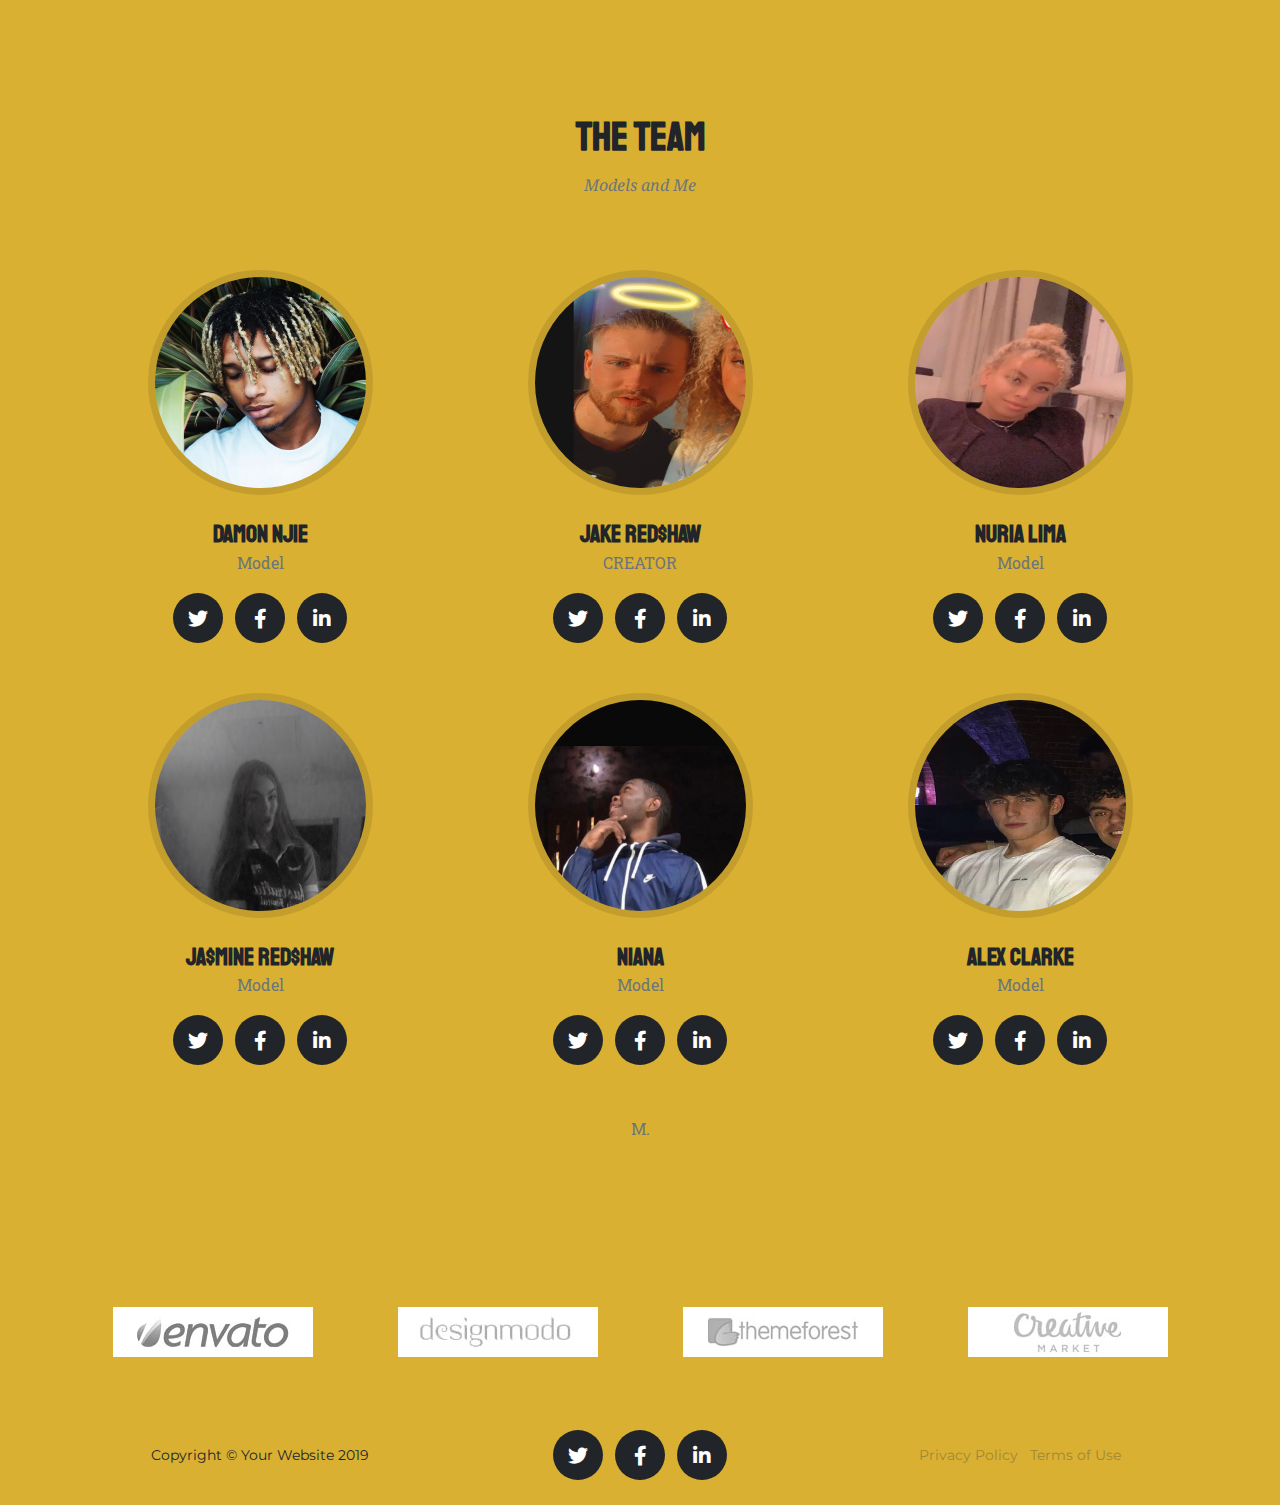
==== commit 0f5140de: "photos in" ====
--- a/index.html
+++ b/index.html
@@ -8,7 +8,7 @@
   <meta name="description" content="">
   <meta name="author" content="">
 
-  <title>Agency - Start Bootstrap Theme</title>
+  <title>homepage-Red$haw$tudios</title>
 
   <!-- Bootstrap core CSS -->
   <link href="vendor/bootstrap/css/bootstrap.min.css" rel="stylesheet">
@@ -25,7 +25,7 @@
 
 </head>
 
-<body id="page-top">
+<body id="page-top" class="fill-colour">
 
   <!-- Navigation -->
   <nav class="navbar navbar-expand-lg navbar-dark fixed-top" id="mainNav">
@@ -79,7 +79,7 @@
         <!-- Project One -->
         <div class="row">
           <div class="col-md-7">
-              <img class="img-fluid rounded mb-3 mb-md-0" src="http://placehold.it/700x300" alt="">
+              <img class="img-fluid rounded mb-3 mb-md-0" src="img/alex1.jpg" alt="">
           </div>
           <div class="col-md-5">
             <h3>Box One</h3>
@@ -98,7 +98,7 @@
             <p>Lorem ipsum dolor sit amet, consectetur adipisicing elit. Omnis, temporibus, dolores, at, praesentium ut unde repudiandae voluptatum sit ab debitis suscipit fugiat natus velit excepturi amet commodi deleniti alias possimus!</p>
           </div>
           <div class="col-md-7">
-              <img class="img-fluid rounded mb-3 mb-md-0" src="http://placehold.it/700x300" alt="">
+              <img class="img-fluid rounded mb-3 mb-md-0" src="img/damon1.png" alt="">
           </div>
         </div>
         <!-- /.row -->
@@ -109,7 +109,7 @@
         <!-- Project Three -->
         <div class="row">
           <div class="col-md-7">
-              <img class="img-fluid rounded mb-3 mb-md-0" src="http://placehold.it/700x300" alt="">
+              <img class="img-fluid rounded mb-3 mb-md-0" src="img/JassG.png" alt="">
           </div>
           <div class="col-md-5">
             <h3>Box Three</h3>
@@ -128,7 +128,7 @@
             <p>Lorem ipsum dolor sit amet, consectetur adipisicing elit. Omnis, temporibus, dolores, at, praesentium ut unde repudiandae voluptatum sit ab debitis suscipit fugiat natus velit excepturi amet commodi deleniti alias possimus!</p>
           </div>
           <div class="col-md-7">
-              <img class="img-fluid rounded mb-3 mb-md-0" src="http://placehold.it/700x300" alt="">
+              <img class="img-fluid rounded mb-3 mb-md-0" src="img/nuria1.png" alt="">
           </div>
         </div>
         <!-- /.row -->
@@ -140,7 +140,7 @@
         <!-- Project Three -->
         <div class="row">
           <div class="col-md-7">
-              <img class="img-fluid rounded mb-3 mb-md-0" src="http://placehold.it/700x300" alt="">
+              <img class="img-fluid rounded mb-3 mb-md-0" src="img/niaina1.png" alt="">
           </div>
           <div class="col-md-5">
             <h3>Box Three</h3>
@@ -157,7 +157,7 @@
 
 
   <!-- Team -->
-  <section class="bg-light page-section" id="team">
+  <section class="bg-light page-section fill-colour" id="team">
     <div class="container">
       <div class="row">
         <div class="col-lg-12 text-center">
@@ -168,7 +168,7 @@
       <div class="row">
         <div class="col-sm-4">
           <div class="team-member">
-            <img class="mx-auto rounded-circle" src="img/team/1.jpg" alt="">
+            <img class="mx-auto rounded-circle" src="img/damon.jpg" alt="">
             <h4>Damon Njie</h4>
             <p class="text-muted">Model</p>
             <ul class="list-inline social-buttons">
@@ -192,8 +192,8 @@
         </div>
         <div class="col-sm-4">
           <div class="team-member">
-            <img class="mx-auto rounded-circle" src="img/team/2.jpg" alt="">
-            <h4>Jake Redshaw</h4>
+            <img class="mx-auto rounded-circle" src="img/jake.jpg" alt="">
+            <h4>Jake Red$haw</h4>
             <p class="text-muted">CREATOR</p>
             <ul class="list-inline social-buttons">
               <li class="list-inline-item">
@@ -216,7 +216,7 @@
         </div>
         <div class="col-sm-4">
           <div class="team-member">
-            <img class="mx-auto rounded-circle" src="img/team/3.jpg" alt="">
+            <img class="mx-auto rounded-circle" src="img/nuria.jpg" alt="">
             <h4>Nuria Lima</h4>
             <p class="text-muted">Model</p>
             <ul class="list-inline social-buttons">
@@ -240,8 +240,8 @@
               </div>
               <div class="col-sm-4">
               <div class="team-member">
-              <img class="mx-auto rounded-circle" src="img/team/3.jpg" alt="">
-              <h4>Kieran</h4>
+              <img class="mx-auto rounded-circle" src="img/jass.jpg" alt="">
+              <h4>Ja$mine Red$haw</h4>
               <p class="text-muted">Model</p>
               <ul class="list-inline social-buttons">
               <li class="list-inline-item">
@@ -264,7 +264,7 @@
               </div>
               <div class="col-sm-4">
               <div class="team-member">
-              <img class="mx-auto rounded-circle" src="img/team/3.jpg" alt="">
+              <img class="mx-auto rounded-circle" src="img/niaina.jpg" alt="">
               <h4>Niana</h4>
               <p class="text-muted">Model</p>
               <ul class="list-inline social-buttons">
@@ -288,8 +288,8 @@
               </div>
               <div class="col-sm-4">
               <div class="team-member">
-              <img class="mx-auto rounded-circle" src="img/team/3.jpg" alt="">
-              <h4>Tee</h4>
+              <img class="mx-auto rounded-circle" src="img/alex.jpg" alt="">
+              <h4>Alex Clarke</h4>
               <p class="text-muted">Model</p>
               <ul class="list-inline social-buttons">
               <li class="list-inline-item">
--- a/css/agency.css
+++ b/css/agency.css
@@ -3,6 +3,10 @@
  * Copyright 2013-2019 Start Bootstrap
  * Licensed under MIT (https://github.com/BlackrockDigital/startbootstrap-agency/blob/master/LICENSE)
  */
+
+.fill-colour {
+  background-color: #dab032 !important;
+}
 
 body {
   overflow-x: hidden;
@@ -124,7 +128,7 @@
 }
 
 #mainNav .navbar-brand {
-  color: #ffc800e3;
+  color: #ffc800e32;
   font-family: 'Kaushan Script', -apple-system, BlinkMacSystemFont, 'Segoe UI', Roboto, 'Helvetica Neue', Arial, sans-serif, 'Apple Color Emoji', 'Segoe UI Emoji', 'Segoe UI Symbol', 'Noto Color Emoji';
 }
 
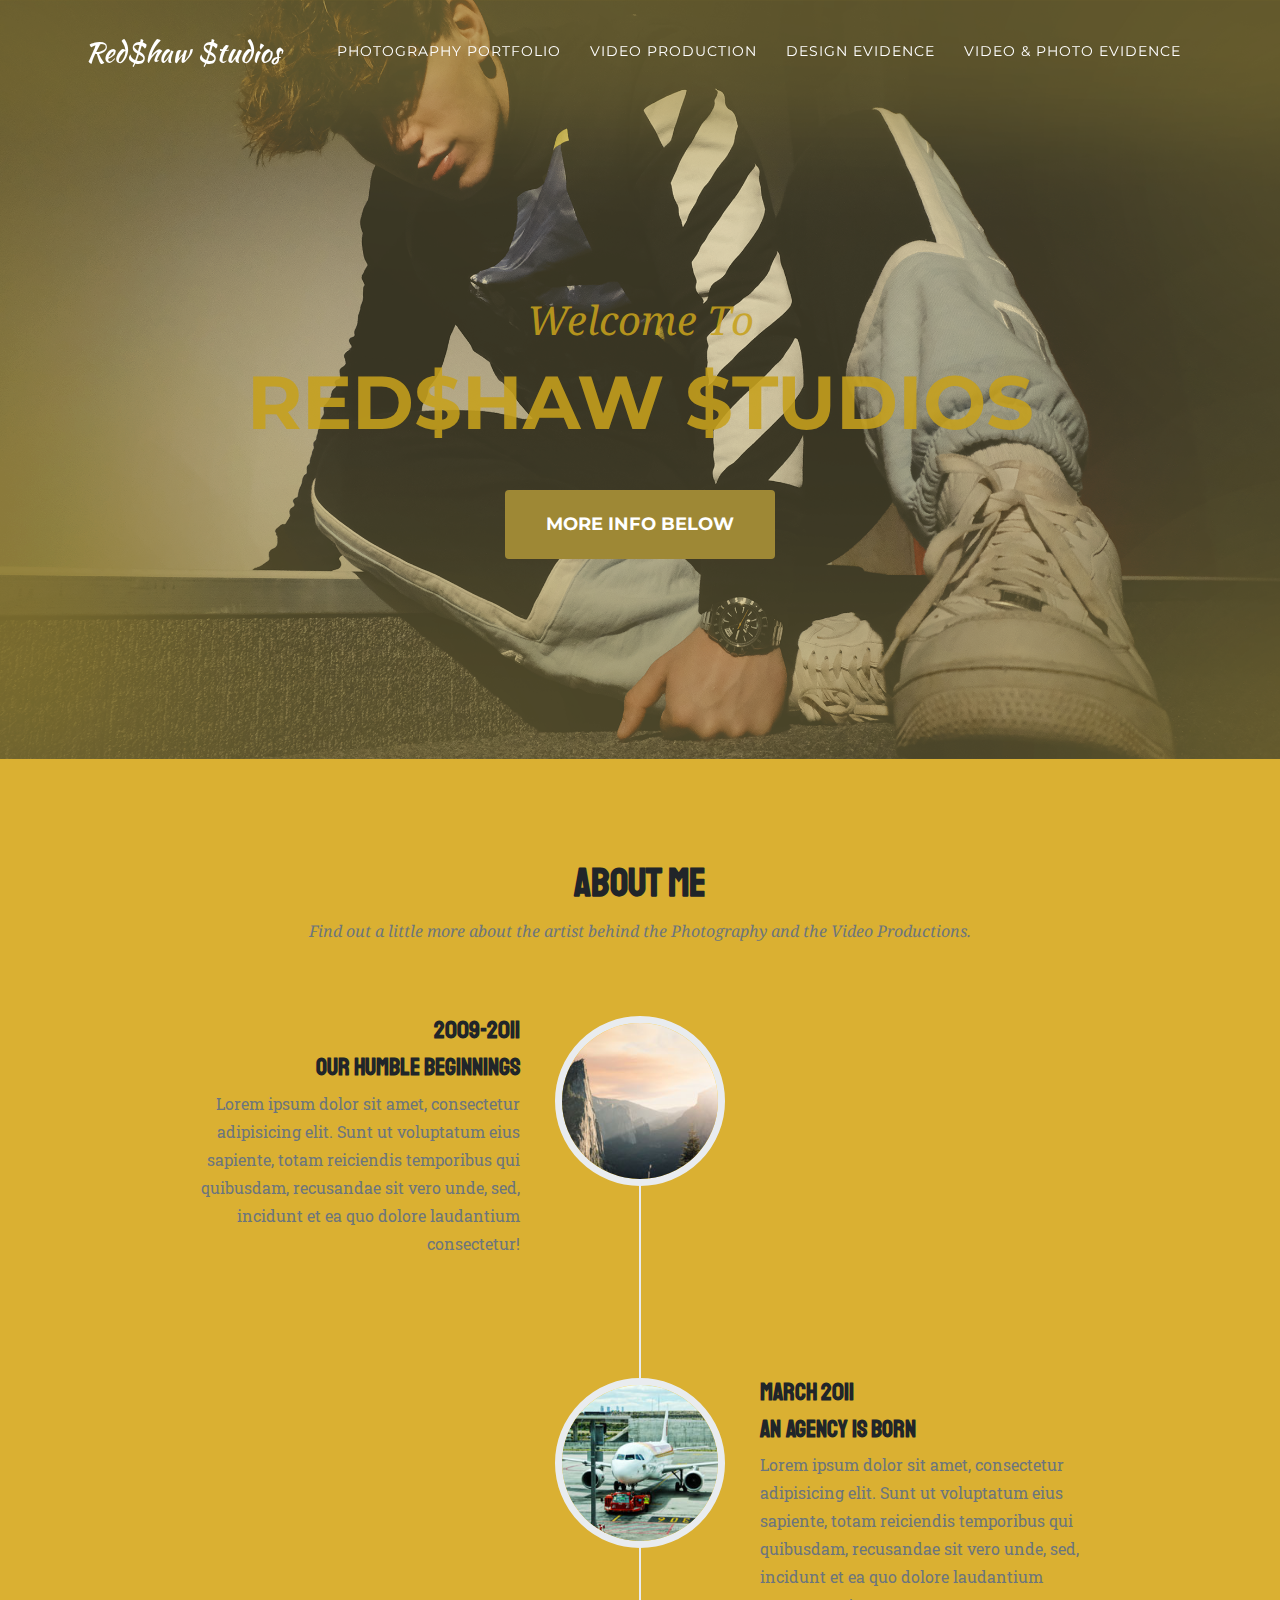
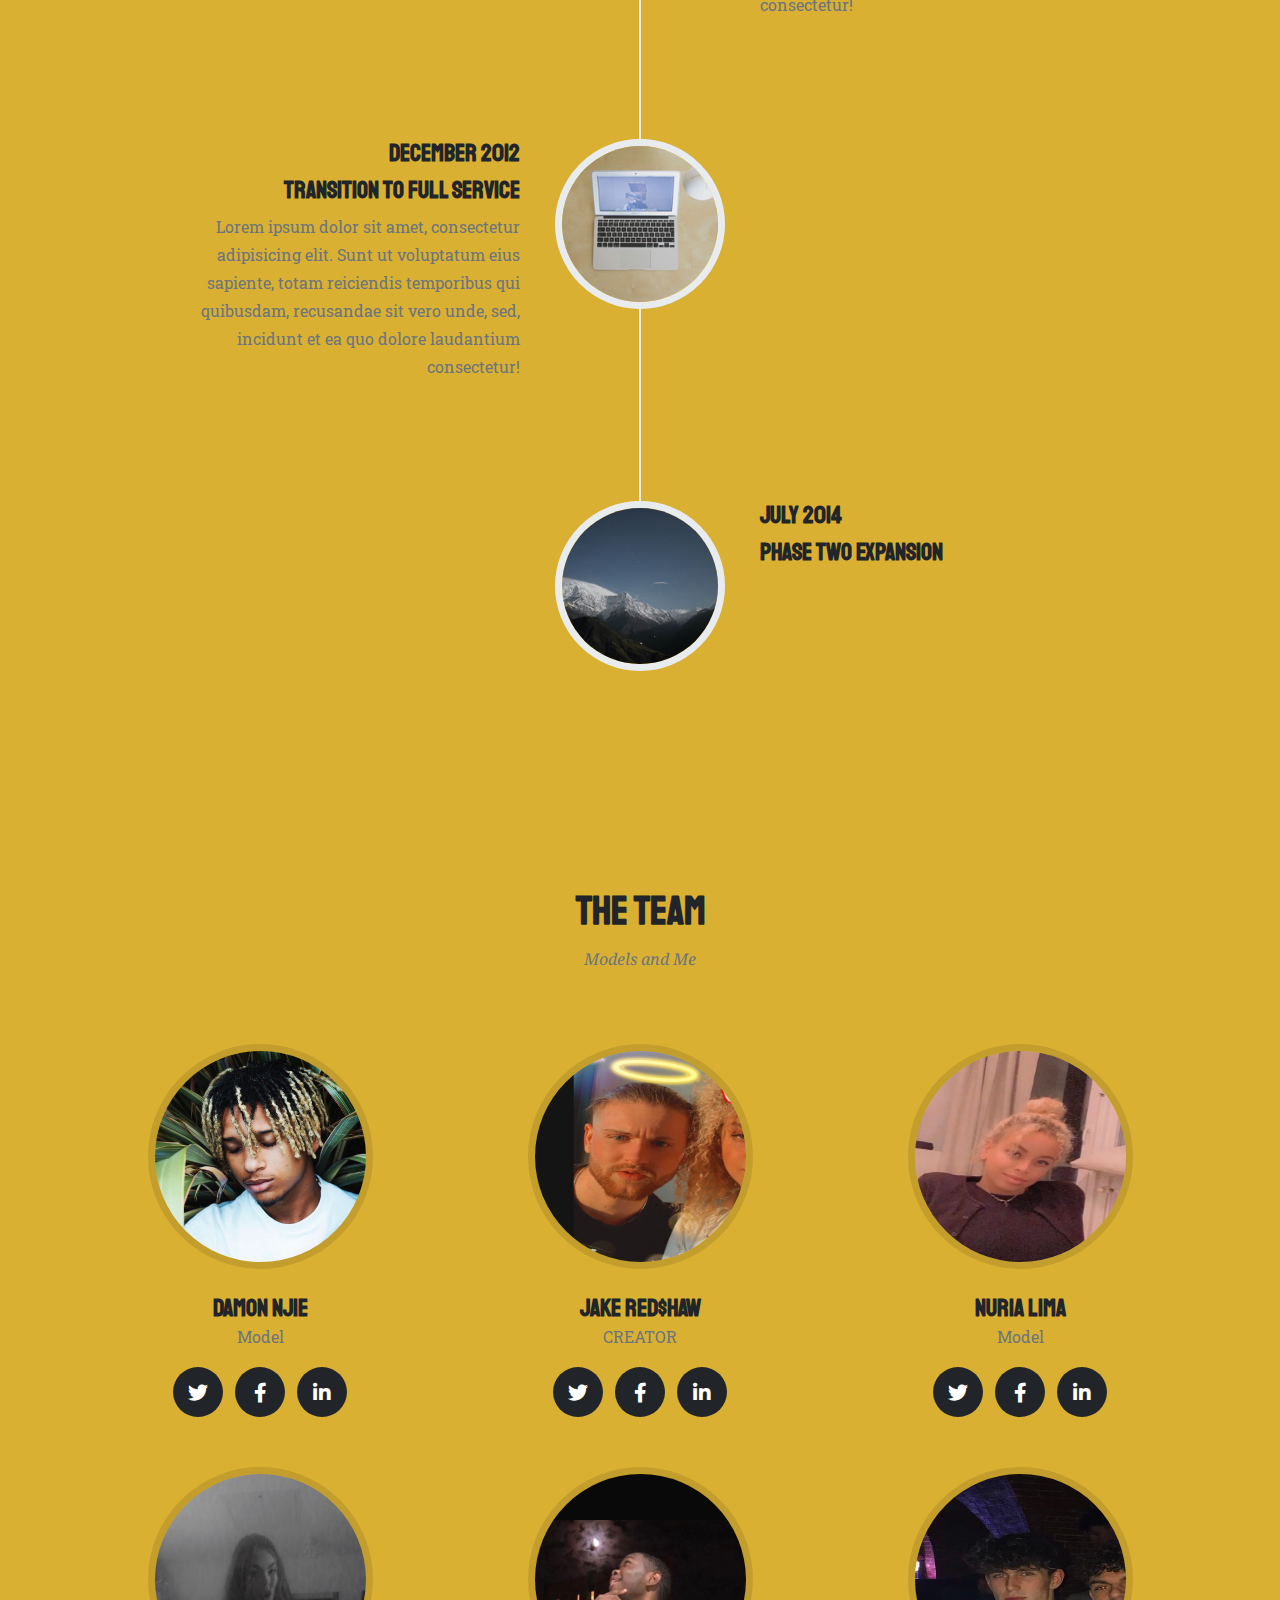
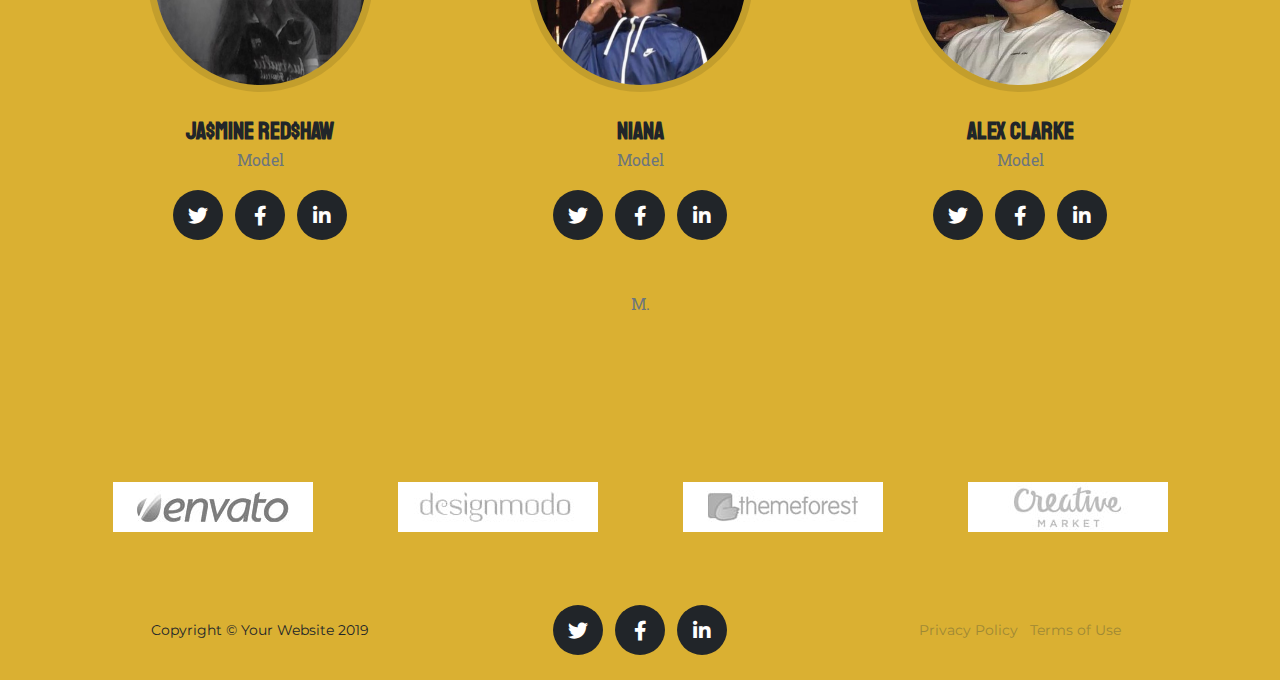
==== commit 207f26ef: "correct places" ====
--- a/index.html
+++ b/index.html
@@ -61,98 +61,85 @@
       <div class="intro-text">
         <div class="intro-lead-in">Welcome To</div>
         <div class="intro-heading text-uppercase">Red$haw $tudios</div>
-        <a class="btn btn-primary btn-xl text-uppercase js-scroll-trigger" href="#services">Tell Me More</a>
+        <a class="btn btn-primary btn-xl text-uppercase js-scroll-trigger" href="#services">more info below</a>
       </div>
     </div>
   </header>
 
 
-
-  <!-- Page Content -->
-      <div class="container mt-5">
-
-        <!-- Page Heading -->
-        <h1 class="my-4">Code Snippet
-          <small>One Column</small>
-        </h1>
-
-        <!-- Project One -->
-        <div class="row">
-          <div class="col-md-7">
-              <img class="img-fluid rounded mb-3 mb-md-0" src="img/alex1.jpg" alt="">
-          </div>
-          <div class="col-md-5">
-            <h3>Box One</h3>
-            <p>Lorem ipsum dolor sit amet, consectetur adipisicing elit. Laudantium veniam exercitationem expedita laborum at voluptate. Labore, voluptates totam at aut nemo deserunt rem magni pariatur quos perspiciatis atque eveniet unde.</p>
-          </div>
-        </div>
-        <!-- /.row -->
-
-        <hr>
-
-        <!-- Project Five -->
-        <div class="row">
-
-          <div class="col-md-5">
-            <h3>Box Five has an image to the right</h3>
-            <p>Lorem ipsum dolor sit amet, consectetur adipisicing elit. Omnis, temporibus, dolores, at, praesentium ut unde repudiandae voluptatum sit ab debitis suscipit fugiat natus velit excepturi amet commodi deleniti alias possimus!</p>
-          </div>
-          <div class="col-md-7">
-              <img class="img-fluid rounded mb-3 mb-md-0" src="img/damon1.png" alt="">
-          </div>
-        </div>
-        <!-- /.row -->
-
-
-        <hr>
-
-        <!-- Project Three -->
-        <div class="row">
-          <div class="col-md-7">
-              <img class="img-fluid rounded mb-3 mb-md-0" src="img/JassG.png" alt="">
-          </div>
-          <div class="col-md-5">
-            <h3>Box Three</h3>
-            <p>Lorem ipsum dolor sit amet, consectetur adipisicing elit. Omnis, temporibus, dolores, at, praesentium ut unde repudiandae voluptatum sit ab debitis suscipit fugiat natus velit excepturi amet commodi deleniti alias possimus!</p>
-          </div>
-        </div>
-        <!-- /.row -->
-
-        <hr>
-
-        <!-- Project Five -->
-        <div class="row">
-
-          <div class="col-md-5">
-            <h3>Box Five has an image to the right</h3>
-            <p>Lorem ipsum dolor sit amet, consectetur adipisicing elit. Omnis, temporibus, dolores, at, praesentium ut unde repudiandae voluptatum sit ab debitis suscipit fugiat natus velit excepturi amet commodi deleniti alias possimus!</p>
-          </div>
-          <div class="col-md-7">
-              <img class="img-fluid rounded mb-3 mb-md-0" src="img/nuria1.png" alt="">
-          </div>
-        </div>
-        <!-- /.row -->
-
-<hr>
-
-
-
-        <!-- Project Three -->
-        <div class="row">
-          <div class="col-md-7">
-              <img class="img-fluid rounded mb-3 mb-md-0" src="img/niaina1.png" alt="">
-          </div>
-          <div class="col-md-5">
-            <h3>Box Three</h3>
-            <p>Lorem ipsum dolor sit amet, consectetur adipisicing elit. Omnis, temporibus, dolores, at, praesentium ut unde repudiandae voluptatum sit ab debitis suscipit fugiat natus velit excepturi amet commodi deleniti alias possimus!</p>
-          </div>
-        </div>
-        <!-- /.row -->
-
-    <hr>
-
-      </div>
-      <!-- /.container -->
+  <!-- About -->
+  <section class="page-section" id="about">
+    <div class="container">
+      <div class="row">
+        <div class="col-lg-12 text-center">
+          <h2 class="section-heading text-uppercase">About me</h2>
+          <h3 class="section-subheading text-muted">Find out a little more about the artist behind the Photography and the Video Productions.</h3>
+        </div>
+      </div>
+      <div class="row">
+        <div class="col-lg-12">
+          <ul class="timeline">
+            <li>
+              <div class="timeline-image">
+                <img class="rounded-circle img-fluid" src="img/about/1.jpg" alt="">
+              </div>
+              <div class="timeline-panel">
+                <div class="timeline-heading">
+                  <h4>2009-2011</h4>
+                  <h4 class="subheading">Our Humble Beginnings</h4>
+                </div>
+                <div class="timeline-body">
+                  <p class="text-muted">Lorem ipsum dolor sit amet, consectetur adipisicing elit. Sunt ut voluptatum eius sapiente, totam reiciendis temporibus qui quibusdam, recusandae sit vero unde, sed, incidunt et ea quo dolore laudantium consectetur!</p>
+                </div>
+              </div>
+            </li>
+            <li class="timeline-inverted">
+              <div class="timeline-image">
+                <img class="rounded-circle img-fluid" src="img/about/2.jpg" alt="">
+              </div>
+              <div class="timeline-panel">
+                <div class="timeline-heading">
+                  <h4>March 2011</h4>
+                  <h4 class="subheading">An Agency is Born</h4>
+                </div>
+                <div class="timeline-body">
+                  <p class="text-muted">Lorem ipsum dolor sit amet, consectetur adipisicing elit. Sunt ut voluptatum eius sapiente, totam reiciendis temporibus qui quibusdam, recusandae sit vero unde, sed, incidunt et ea quo dolore laudantium consectetur!</p>
+                </div>
+              </div>
+            </li>
+            <li>
+              <div class="timeline-image">
+                <img class="rounded-circle img-fluid" src="img/about/3.jpg" alt="">
+              </div>
+              <div class="timeline-panel">
+                <div class="timeline-heading">
+                  <h4>December 2012</h4>
+                  <h4 class="subheading">Transition to Full Service</h4>
+                </div>
+                <div class="timeline-body">
+                  <p class="text-muted">Lorem ipsum dolor sit amet, consectetur adipisicing elit. Sunt ut voluptatum eius sapiente, totam reiciendis temporibus qui quibusdam, recusandae sit vero unde, sed, incidunt et ea quo dolore laudantium consectetur!</p>
+                </div>
+              </div>
+            </li>
+            <li class="timeline-inverted">
+              <div class="timeline-image">
+                <img class="rounded-circle img-fluid" src="img/about/4.jpg" alt="">
+              </div>
+              <div class="timeline-panel">
+                <div class="timeline-heading">
+                  <h4>July 2014</h4>
+                  <h4 class="subheading">Phase Two Expansion</h4>
+                </div>
+                <div class="timeline-body">
+
+              </div>
+            </li>
+          </ul>
+        </div>
+      </div>
+    </div>
+  </section>
+
 
 
 
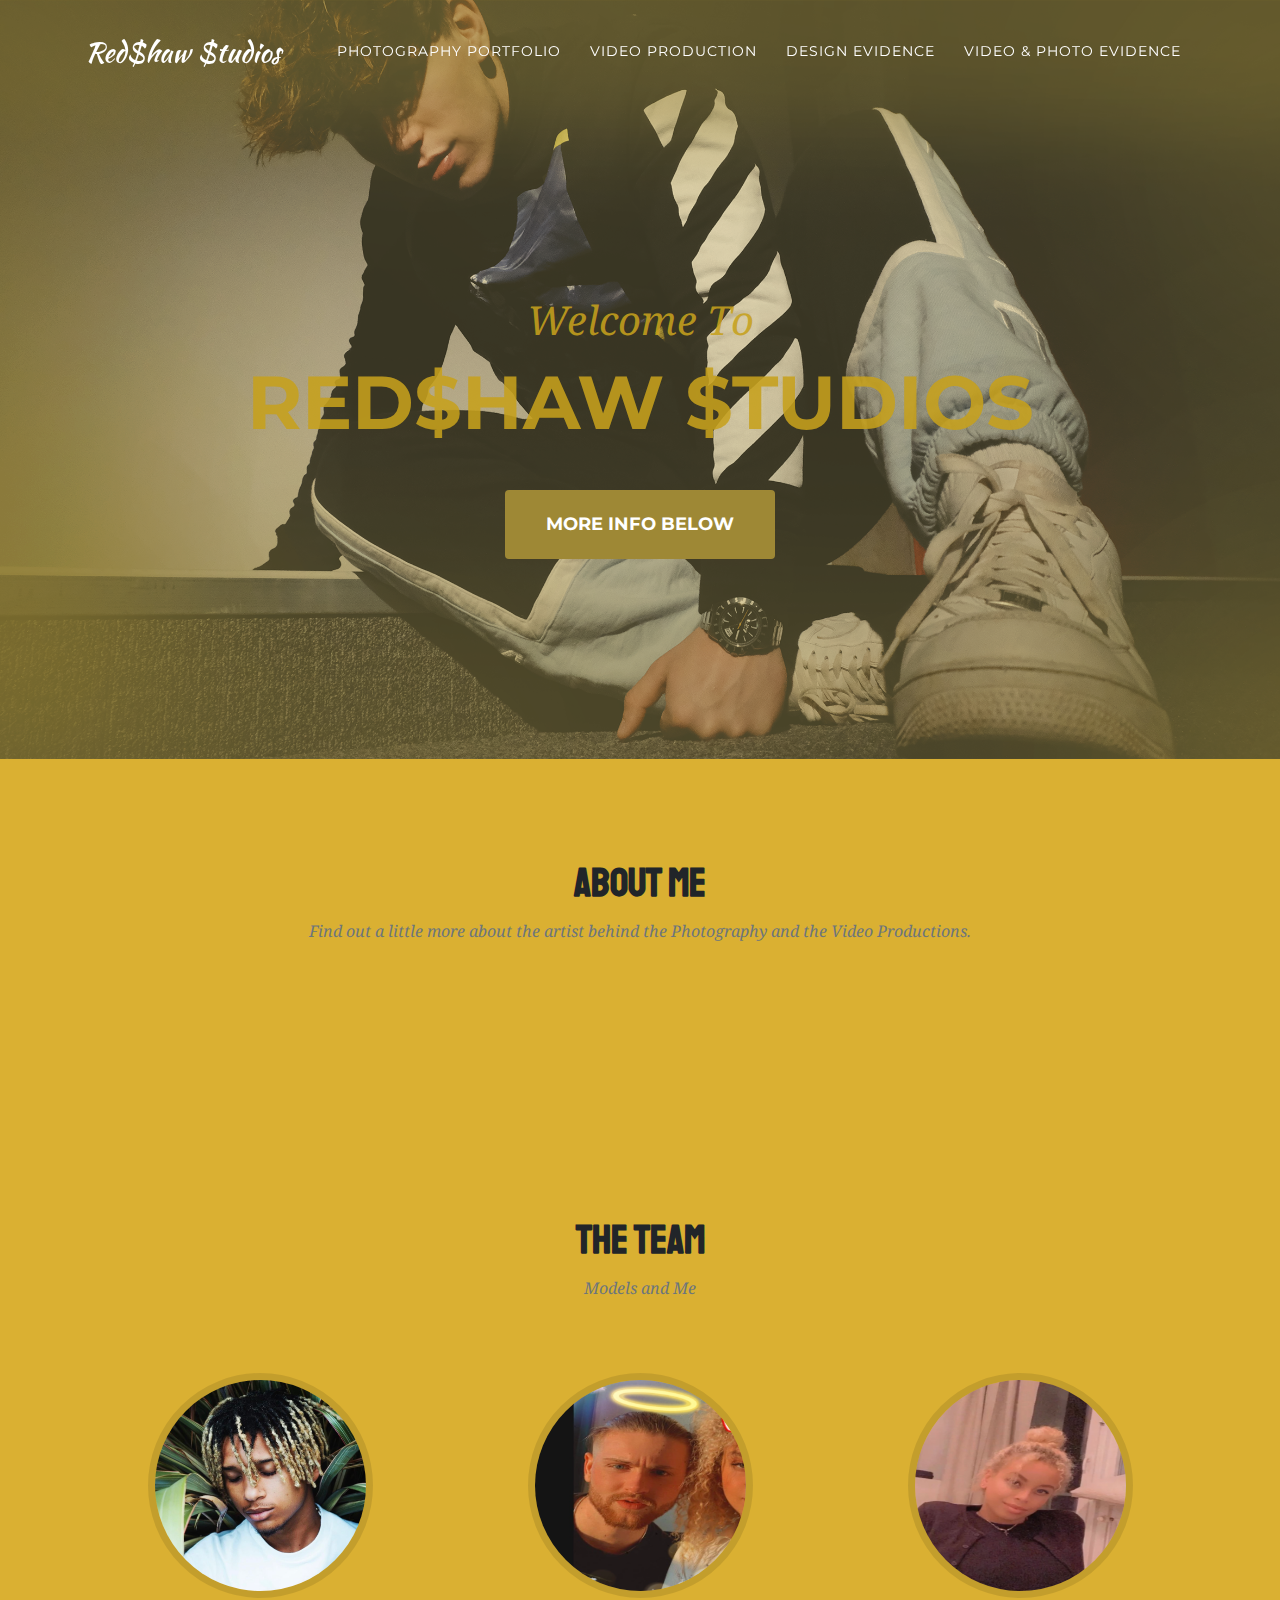
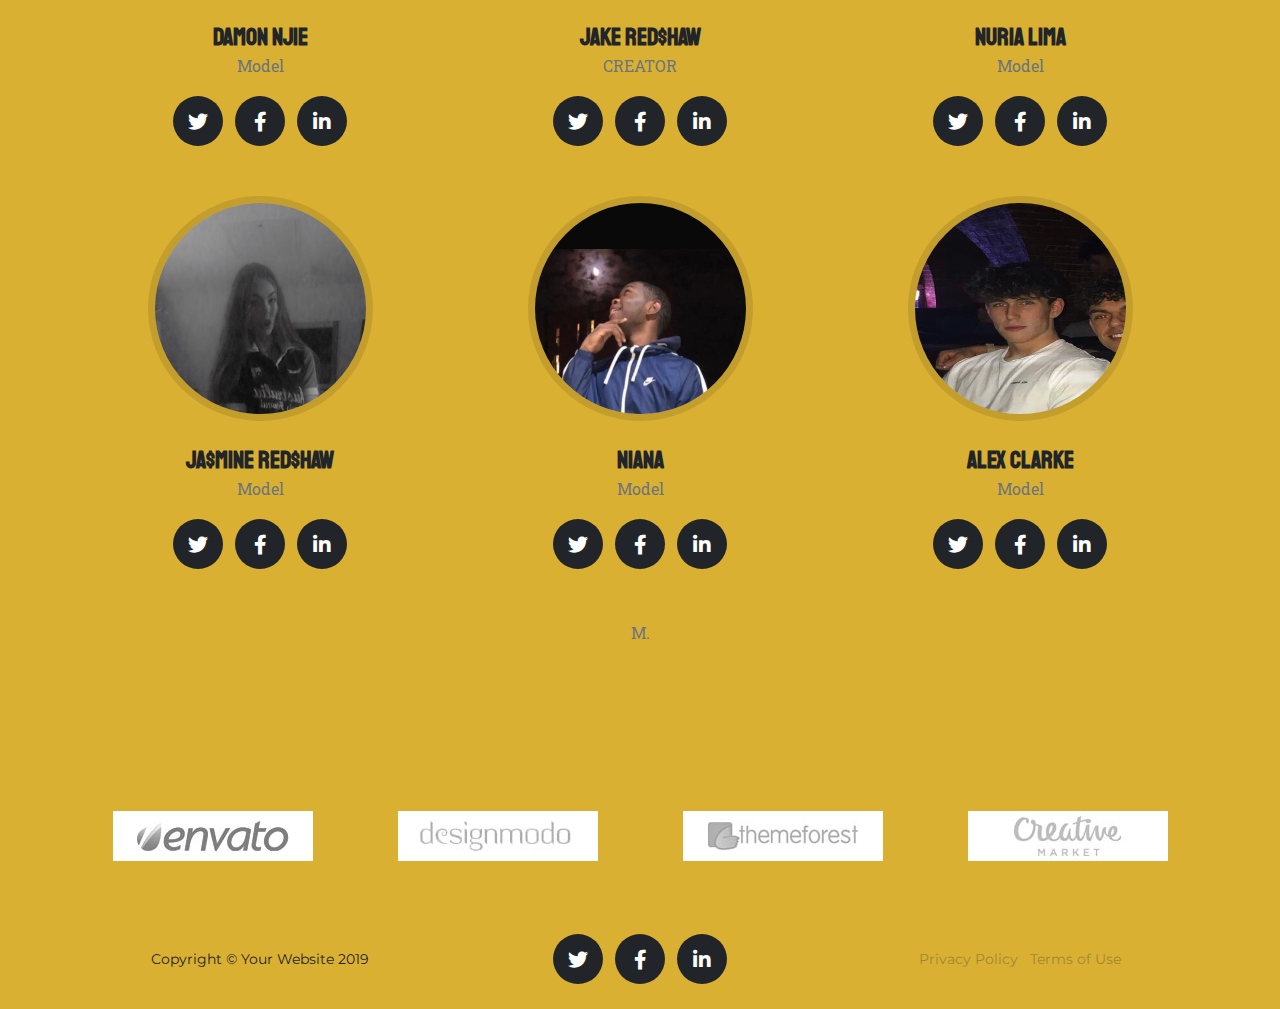
==== commit cfd62695: "edited hp" ====
--- a/index.html
+++ b/index.html
@@ -76,69 +76,7 @@
           <h3 class="section-subheading text-muted">Find out a little more about the artist behind the Photography and the Video Productions.</h3>
         </div>
       </div>
-      <div class="row">
-        <div class="col-lg-12">
-          <ul class="timeline">
-            <li>
-              <div class="timeline-image">
-                <img class="rounded-circle img-fluid" src="img/about/1.jpg" alt="">
-              </div>
-              <div class="timeline-panel">
-                <div class="timeline-heading">
-                  <h4>2009-2011</h4>
-                  <h4 class="subheading">Our Humble Beginnings</h4>
-                </div>
-                <div class="timeline-body">
-                  <p class="text-muted">Lorem ipsum dolor sit amet, consectetur adipisicing elit. Sunt ut voluptatum eius sapiente, totam reiciendis temporibus qui quibusdam, recusandae sit vero unde, sed, incidunt et ea quo dolore laudantium consectetur!</p>
-                </div>
-              </div>
-            </li>
-            <li class="timeline-inverted">
-              <div class="timeline-image">
-                <img class="rounded-circle img-fluid" src="img/about/2.jpg" alt="">
-              </div>
-              <div class="timeline-panel">
-                <div class="timeline-heading">
-                  <h4>March 2011</h4>
-                  <h4 class="subheading">An Agency is Born</h4>
-                </div>
-                <div class="timeline-body">
-                  <p class="text-muted">Lorem ipsum dolor sit amet, consectetur adipisicing elit. Sunt ut voluptatum eius sapiente, totam reiciendis temporibus qui quibusdam, recusandae sit vero unde, sed, incidunt et ea quo dolore laudantium consectetur!</p>
-                </div>
-              </div>
-            </li>
-            <li>
-              <div class="timeline-image">
-                <img class="rounded-circle img-fluid" src="img/about/3.jpg" alt="">
-              </div>
-              <div class="timeline-panel">
-                <div class="timeline-heading">
-                  <h4>December 2012</h4>
-                  <h4 class="subheading">Transition to Full Service</h4>
-                </div>
-                <div class="timeline-body">
-                  <p class="text-muted">Lorem ipsum dolor sit amet, consectetur adipisicing elit. Sunt ut voluptatum eius sapiente, totam reiciendis temporibus qui quibusdam, recusandae sit vero unde, sed, incidunt et ea quo dolore laudantium consectetur!</p>
-                </div>
-              </div>
-            </li>
-            <li class="timeline-inverted">
-              <div class="timeline-image">
-                <img class="rounded-circle img-fluid" src="img/about/4.jpg" alt="">
-              </div>
-              <div class="timeline-panel">
-                <div class="timeline-heading">
-                  <h4>July 2014</h4>
-                  <h4 class="subheading">Phase Two Expansion</h4>
-                </div>
-                <div class="timeline-body">
-
-              </div>
-            </li>
-          </ul>
-        </div>
-      </div>
-    </div>
-  </section>
+    </section>
 
 
 
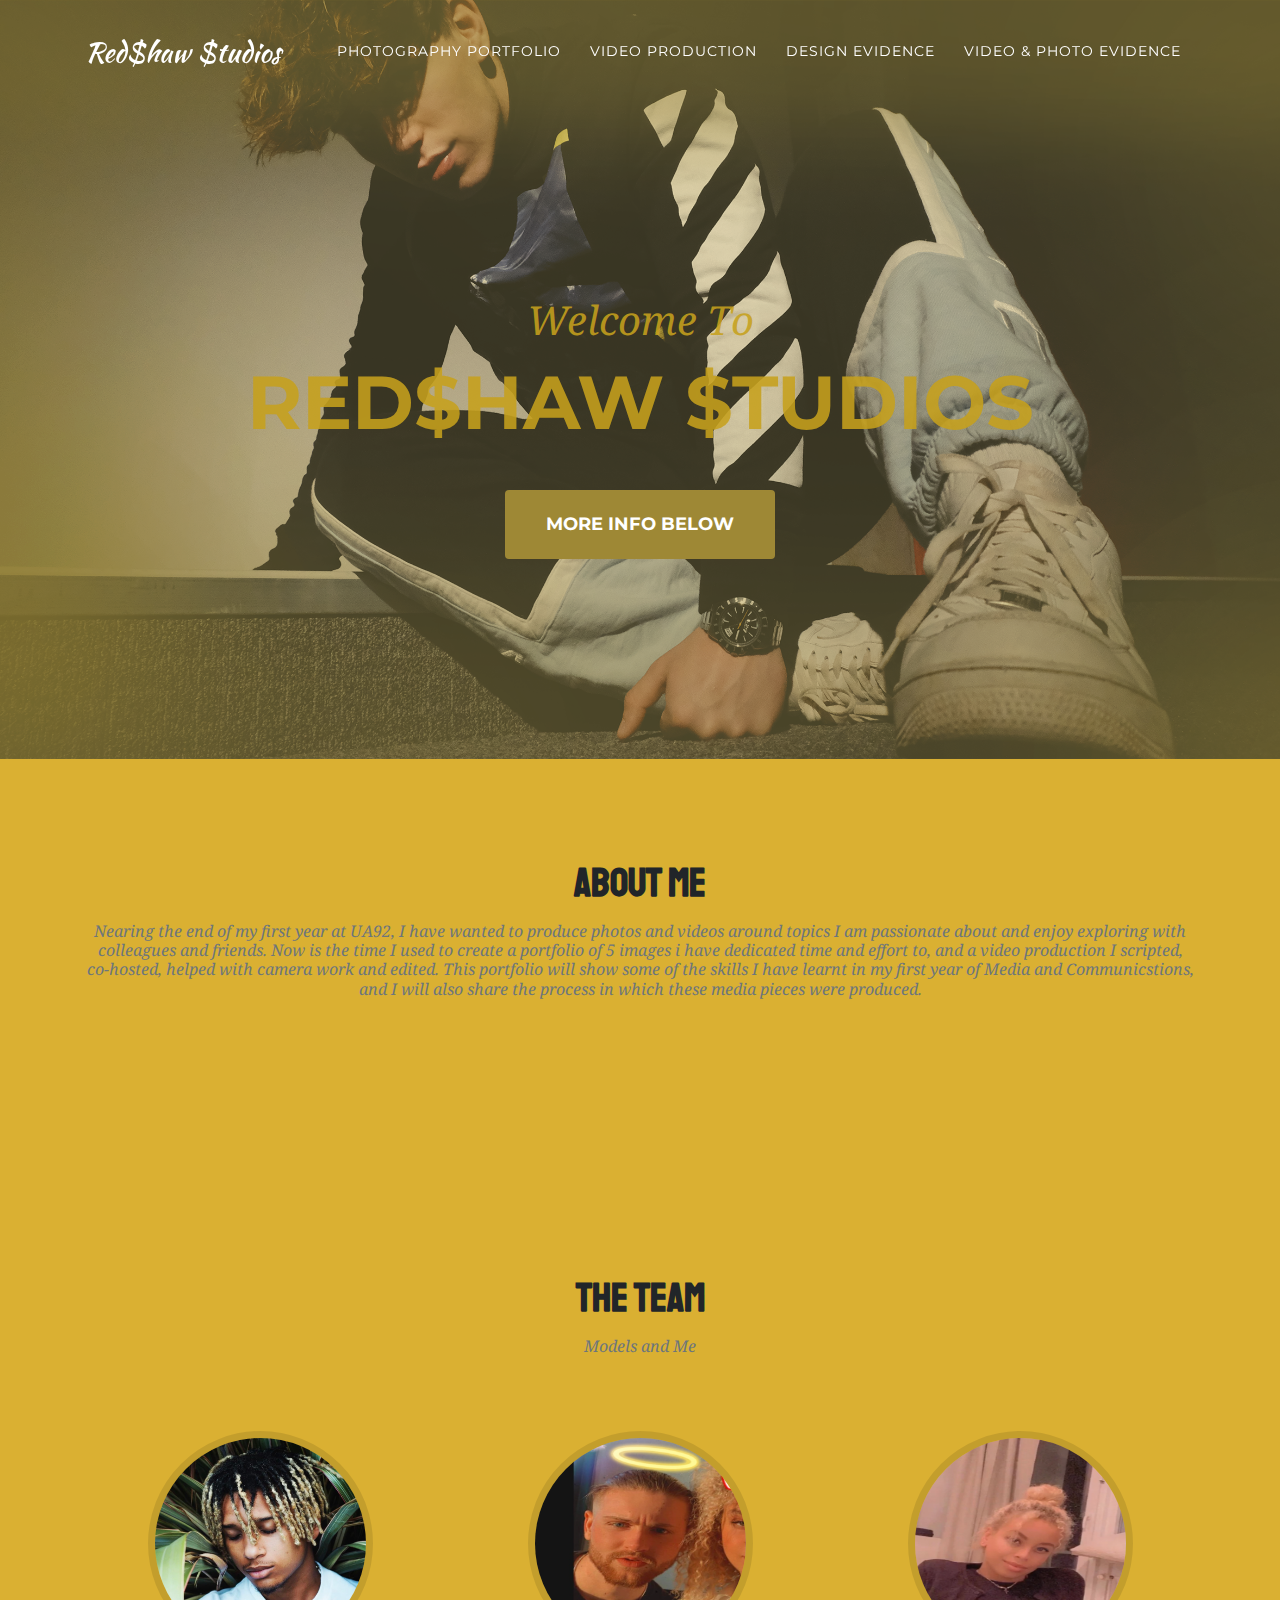
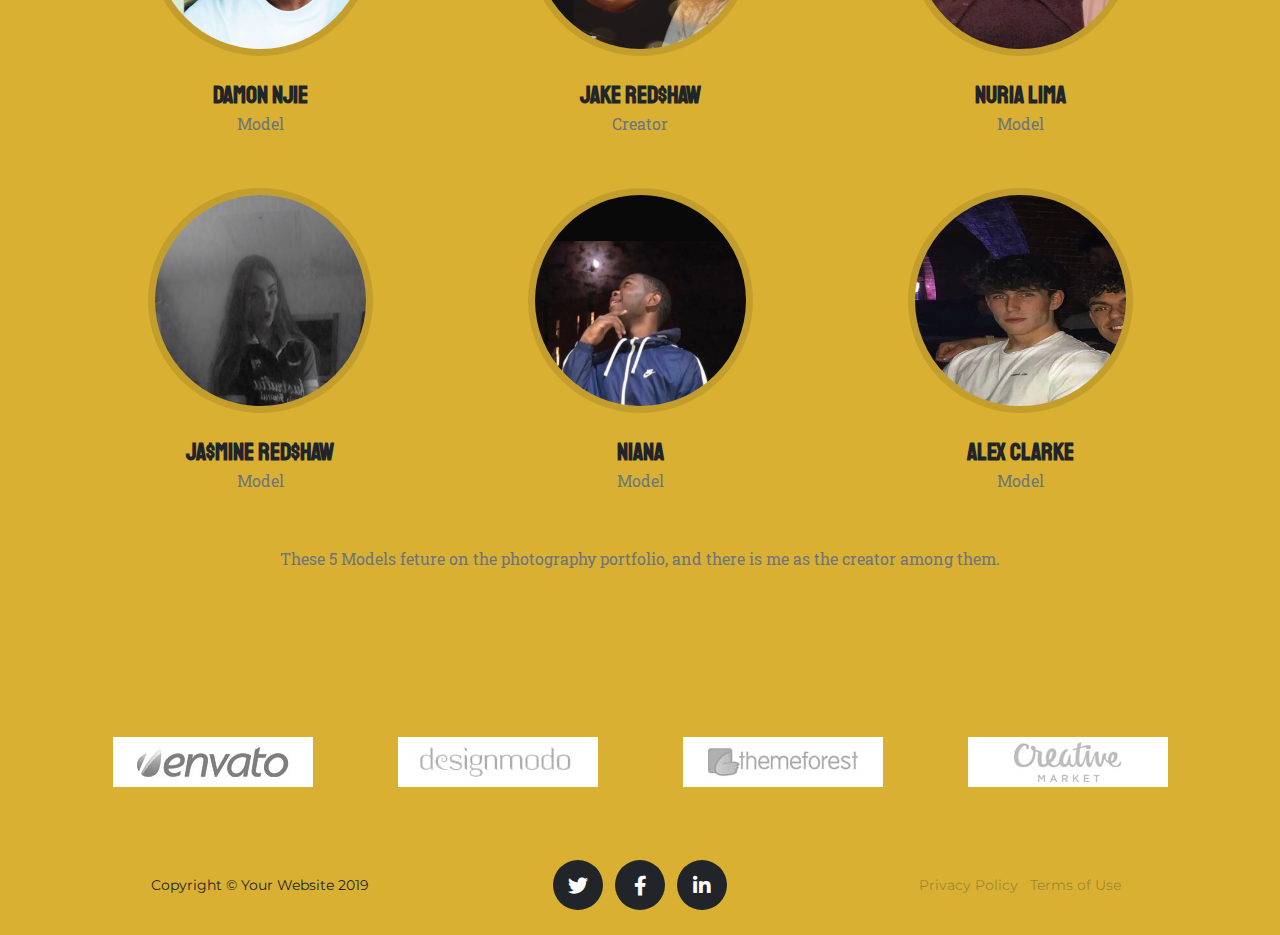
==== commit 25d2c2dc: "index writing" ====
--- a/index.html
+++ b/index.html
@@ -73,7 +73,7 @@
       <div class="row">
         <div class="col-lg-12 text-center">
           <h2 class="section-heading text-uppercase">About me</h2>
-          <h3 class="section-subheading text-muted">Find out a little more about the artist behind the Photography and the Video Productions.</h3>
+          <h3 class="section-subheading text-muted">Nearing the end of my first year at UA92, I have wanted to produce photos and videos around topics I am passionate about and enjoy exploring with colleagues and friends. Now is the time I used to create a portfolio of 5 images i have dedicated time and effort to, and a video production I scripted, co-hosted, helped with camera work and edited. This portfolio will show some of the skills I have learnt in my first year of Media and Communicstions, and I will also share the process in which these media pieces were produced.</h3>
         </div>
       </div>
     </section>
@@ -96,44 +96,16 @@
             <img class="mx-auto rounded-circle" src="img/damon.jpg" alt="">
             <h4>Damon Njie</h4>
             <p class="text-muted">Model</p>
-            <ul class="list-inline social-buttons">
-              <li class="list-inline-item">
-                <a href="#">
-                  <i class="fab fa-twitter"></i>
-                </a>
-              </li>
-              <li class="list-inline-item">
-                <a href="#">
-                  <i class="fab fa-facebook-f"></i>
-                </a>
-              </li>
-              <li class="list-inline-item">
-                <a href="#">
-                  <i class="fab fa-linkedin-in"></i>
-                </a>
-              </li>
-            </ul>
+
           </div>
         </div>
         <div class="col-sm-4">
           <div class="team-member">
             <img class="mx-auto rounded-circle" src="img/jake.jpg" alt="">
             <h4>Jake Red$haw</h4>
-            <p class="text-muted">CREATOR</p>
-            <ul class="list-inline social-buttons">
-              <li class="list-inline-item">
-                <a href="#">
-                  <i class="fab fa-twitter"></i>
-                </a>
-              </li>
-              <li class="list-inline-item">
-                <a href="#">
-                  <i class="fab fa-facebook-f"></i>
-                </a>
-              </li>
-              <li class="list-inline-item">
-                <a href="#">
-                  <i class="fab fa-linkedin-in"></i>
+            <p class="text-muted">Creator</p>
+
+
                 </a>
               </li>
             </ul>
@@ -144,20 +116,7 @@
             <img class="mx-auto rounded-circle" src="img/nuria.jpg" alt="">
             <h4>Nuria Lima</h4>
             <p class="text-muted">Model</p>
-            <ul class="list-inline social-buttons">
-              <li class="list-inline-item">
-                <a href="#">
-                  <i class="fab fa-twitter"></i>
-                </a>
-              </li>
-              <li class="list-inline-item">
-                <a href="#">
-                  <i class="fab fa-facebook-f"></i>
-                </a>
-              </li>
-              <li class="list-inline-item">
-                <a href="#">
-                  <i class="fab fa-linkedin-in"></i>
+
                 </a>
               </li>
               </ul>
@@ -168,20 +127,7 @@
               <img class="mx-auto rounded-circle" src="img/jass.jpg" alt="">
               <h4>Ja$mine Red$haw</h4>
               <p class="text-muted">Model</p>
-              <ul class="list-inline social-buttons">
-              <li class="list-inline-item">
-                <a href="#">
-                  <i class="fab fa-twitter"></i>
-                </a>
-              </li>
-              <li class="list-inline-item">
-                <a href="#">
-                  <i class="fab fa-facebook-f"></i>
-                </a>
-              </li>
-              <li class="list-inline-item">
-                <a href="#">
-                  <i class="fab fa-linkedin-in"></i>
+
                 </a>
               </li>
               </ul>
@@ -192,20 +138,7 @@
               <img class="mx-auto rounded-circle" src="img/niaina.jpg" alt="">
               <h4>Niana</h4>
               <p class="text-muted">Model</p>
-              <ul class="list-inline social-buttons">
-              <li class="list-inline-item">
-                <a href="#">
-                  <i class="fab fa-twitter"></i>
-                </a>
-              </li>
-              <li class="list-inline-item">
-                <a href="#">
-                  <i class="fab fa-facebook-f"></i>
-                </a>
-              </li>
-              <li class="list-inline-item">
-                <a href="#">
-                  <i class="fab fa-linkedin-in"></i>
+
                 </a>
               </li>
               </ul>
@@ -216,20 +149,7 @@
               <img class="mx-auto rounded-circle" src="img/alex.jpg" alt="">
               <h4>Alex Clarke</h4>
               <p class="text-muted">Model</p>
-              <ul class="list-inline social-buttons">
-              <li class="list-inline-item">
-                <a href="#">
-                  <i class="fab fa-twitter"></i>
-                </a>
-              </li>
-              <li class="list-inline-item">
-                <a href="#">
-                  <i class="fab fa-facebook-f"></i>
-                </a>
-              </li>
-              <li class="list-inline-item">
-                <a href="#">
-                  <i class="fab fa-linkedin-in"></i>
+
                 </a>
               </li>
             </ul>
@@ -238,7 +158,7 @@
       </div>
       <div class="row">
         <div class="col-lg-8 mx-auto text-center">
-          <p class="large text-muted">M.</p>
+          <p class="large text-muted">These 5 Models feture on the photography portfolio, and there is me as the creator among them.</p>
         </div>
       </div>
     </div>
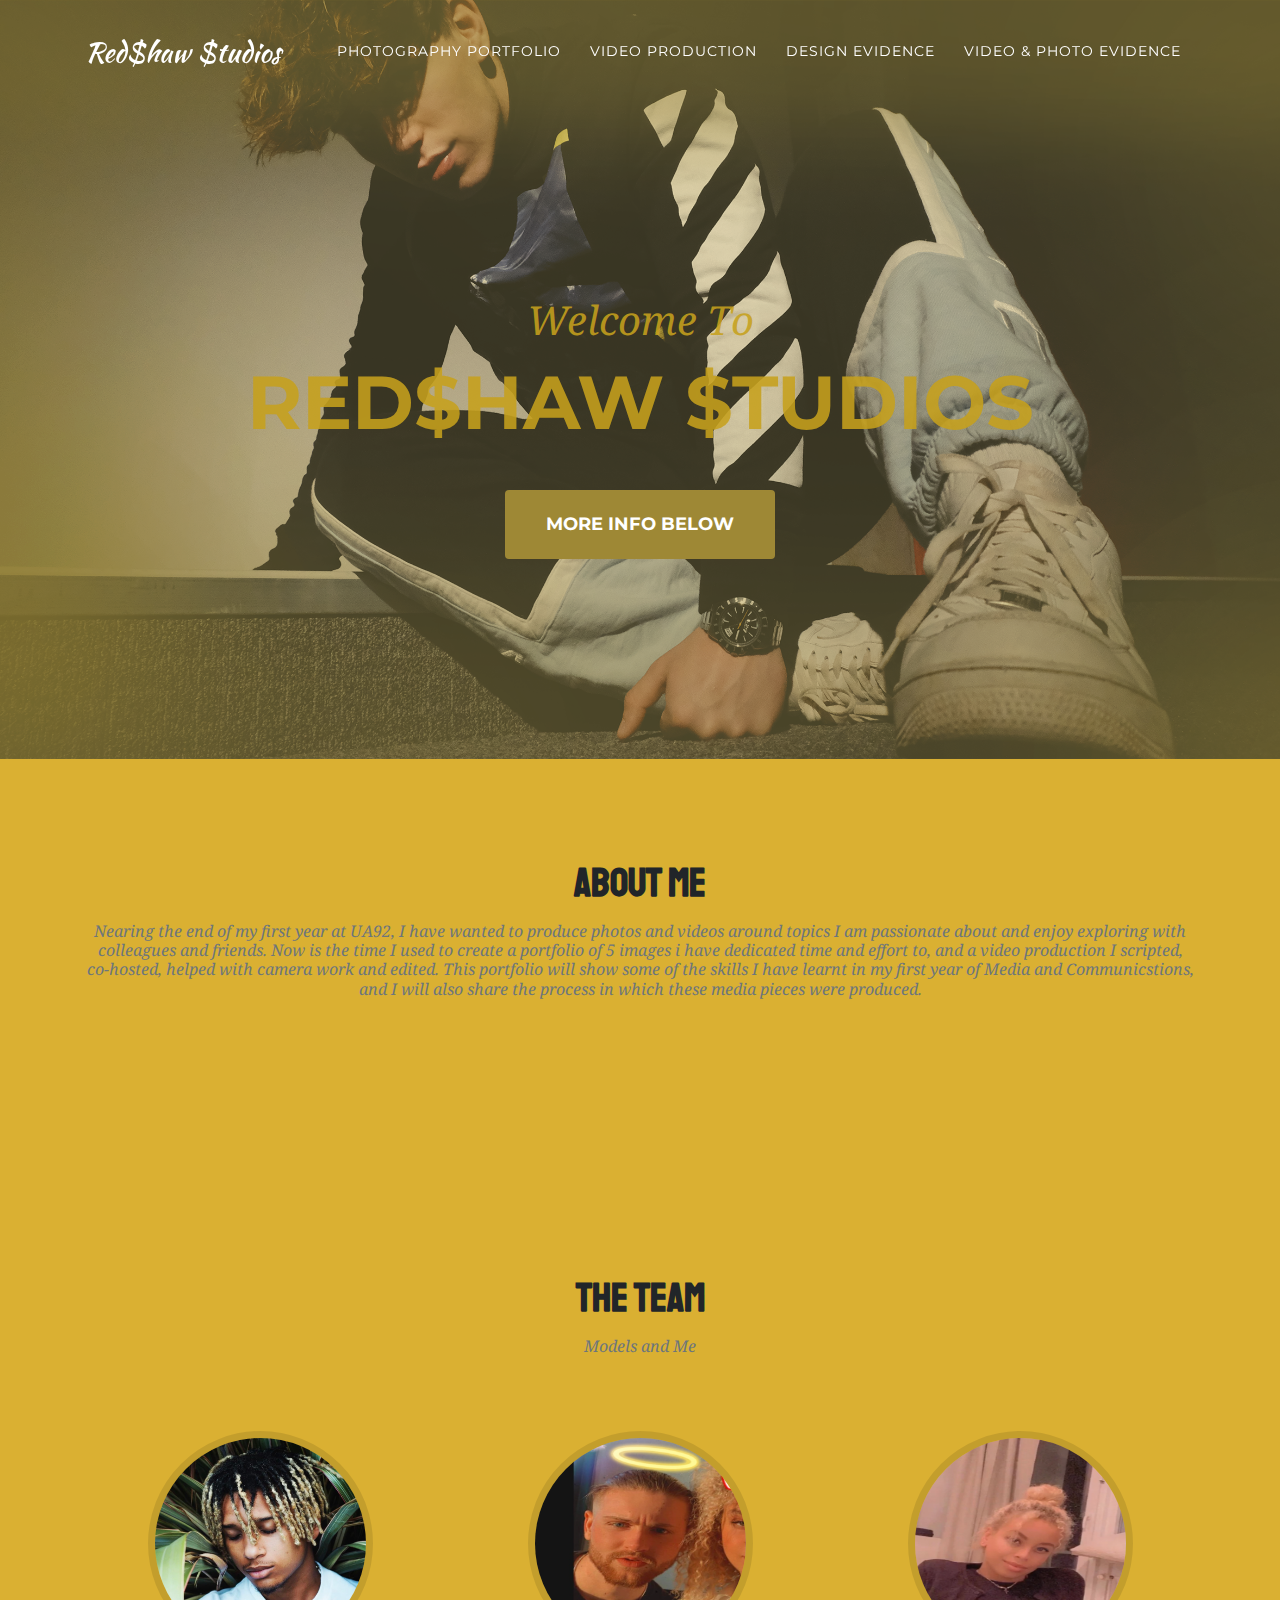
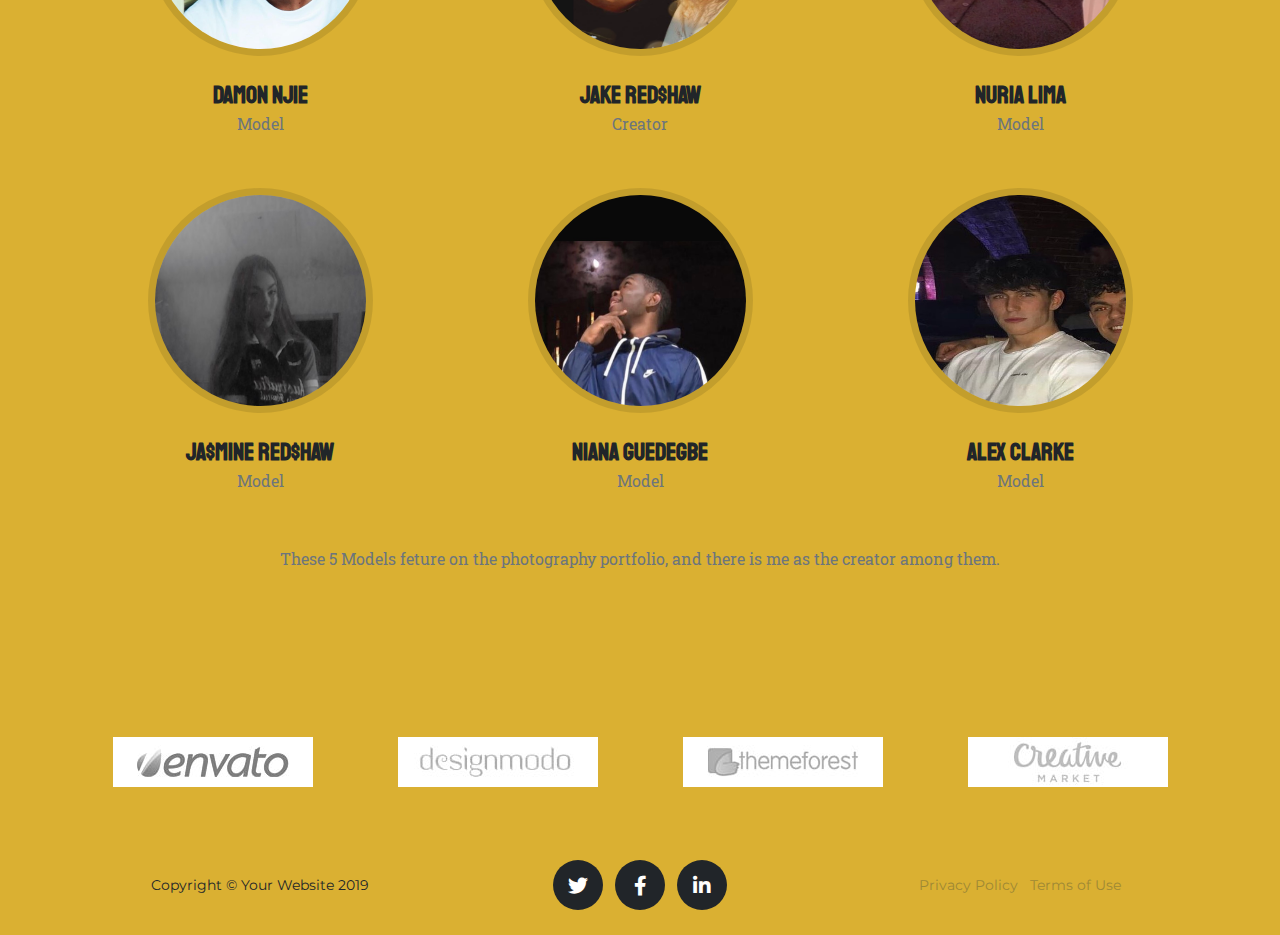
==== commit ababf226: "update text" ====
--- a/index.html
+++ b/index.html
@@ -136,7 +136,7 @@
               <div class="col-sm-4">
               <div class="team-member">
               <img class="mx-auto rounded-circle" src="img/niaina.jpg" alt="">
-              <h4>Niana</h4>
+              <h4>Niana Guedegbe</h4>
               <p class="text-muted">Model</p>
 
                 </a>
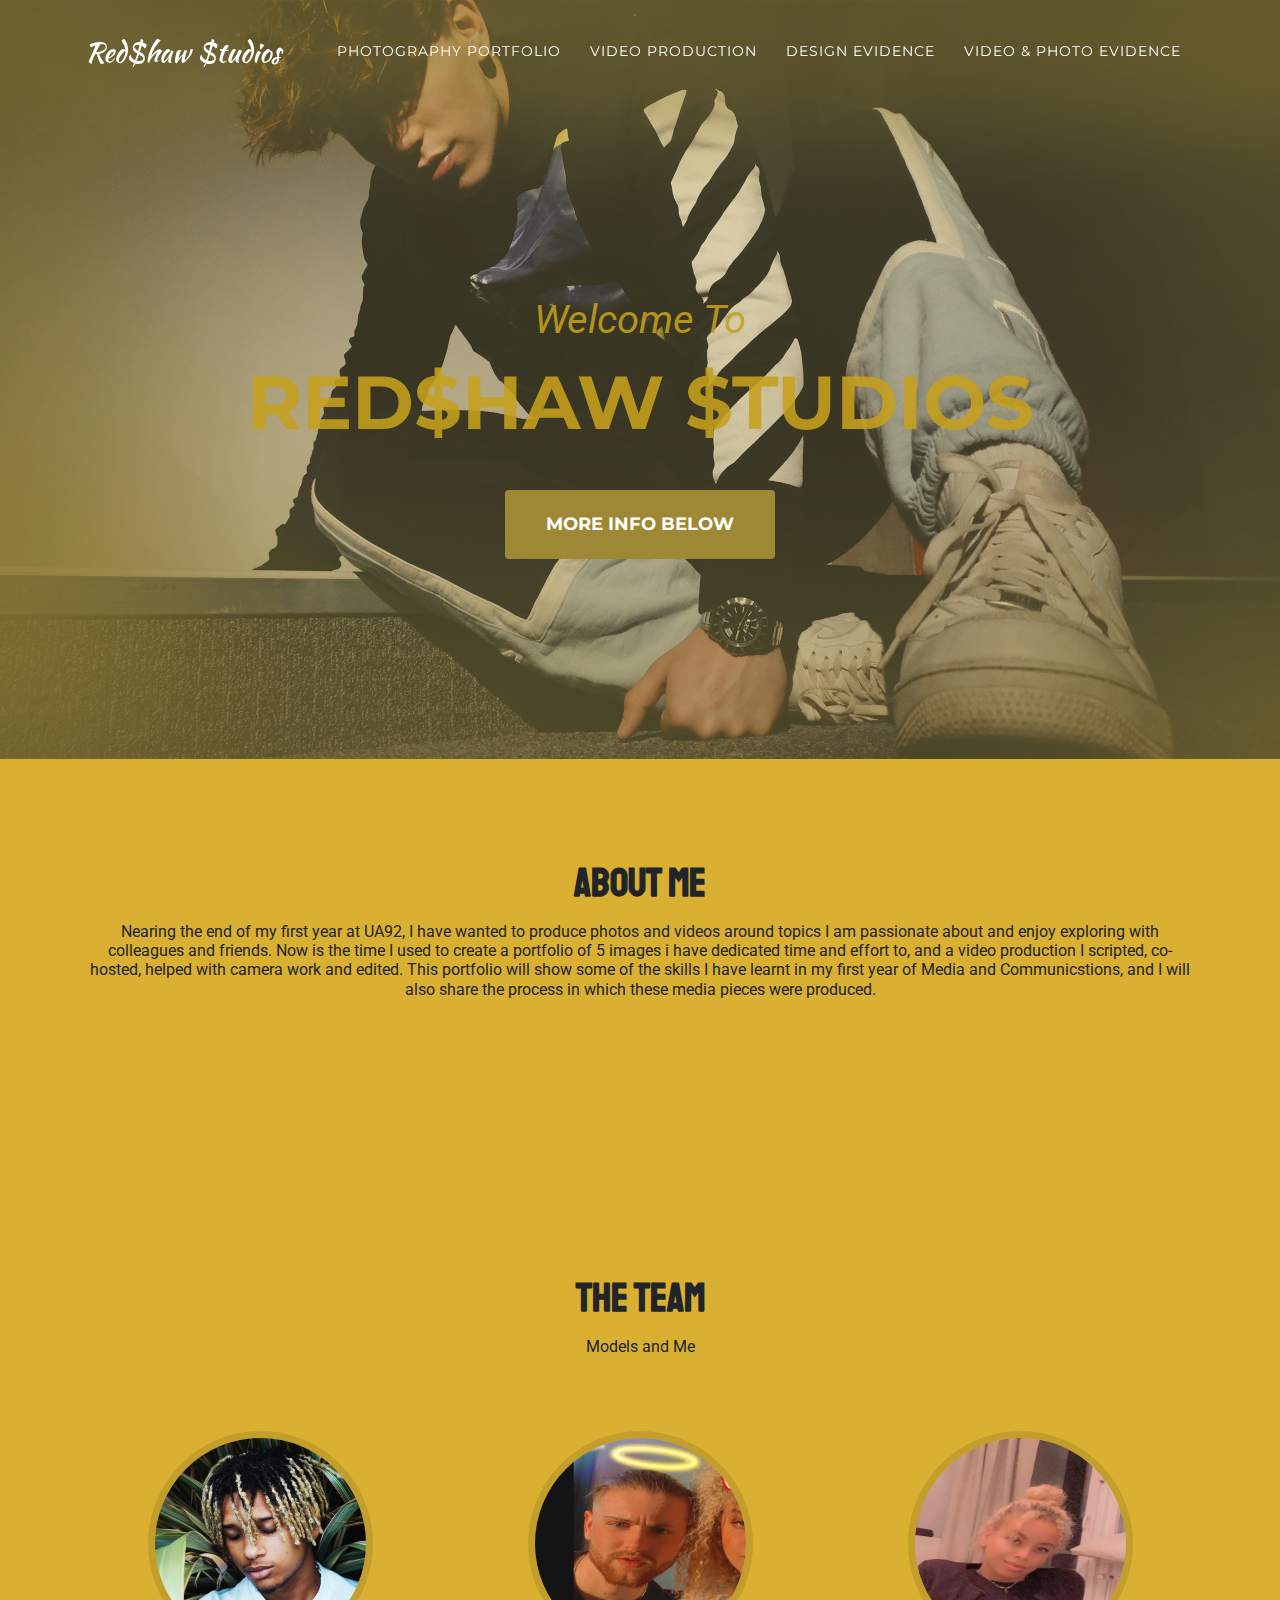
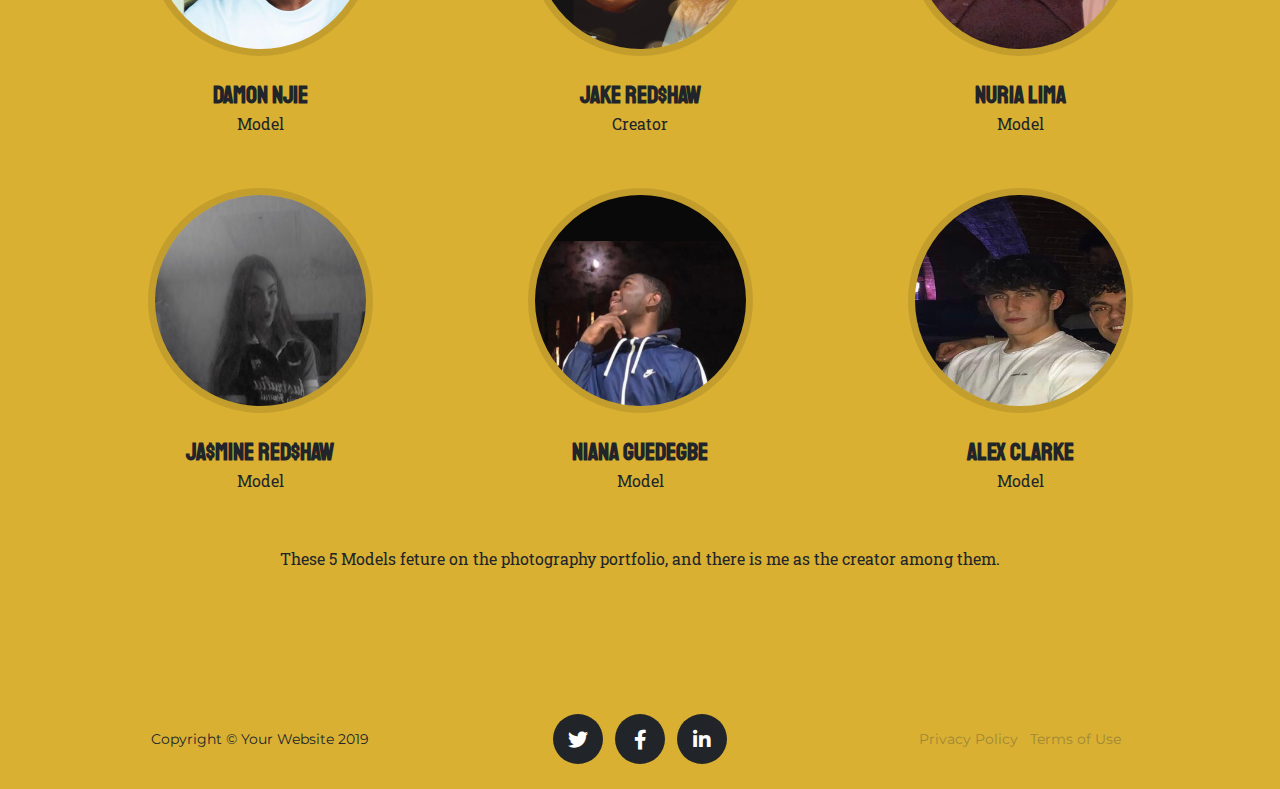
==== commit 6801d8c9: "index text" ====
--- a/index.html
+++ b/index.html
@@ -20,6 +20,8 @@
   <link href='https://fonts.googleapis.com/css?family=Droid+Serif:400,700,400italic,700italic' rel='stylesheet' type='text/css'>
   <link href='https://fonts.googleapis.com/css?family=Roboto+Slab:400,100,300,700' rel='stylesheet' type='text/css'>
 <link href="https://fonts.googleapis.com/css2?family=Staatliches&display=swap" rel="stylesheet">
+<link href='https://fonts.googleapis.com/css2?family=Roboto&display=swap' rel='stylesheet' type='text/css'>
+
   <!-- Custom styles for this template -->
   <link href="css/agency.css" rel="stylesheet">
 
@@ -73,9 +75,9 @@
       <div class="row">
         <div class="col-lg-12 text-center">
           <h2 class="section-heading text-uppercase">About me</h2>
-          <h3 class="section-subheading text-muted">Nearing the end of my first year at UA92, I have wanted to produce photos and videos around topics I am passionate about and enjoy exploring with colleagues and friends. Now is the time I used to create a portfolio of 5 images i have dedicated time and effort to, and a video production I scripted, co-hosted, helped with camera work and edited. This portfolio will show some of the skills I have learnt in my first year of Media and Communicstions, and I will also share the process in which these media pieces were produced.</h3>
-        </div>
-      </div>
+          <h3 class="section-subheading">Nearing the end of my first year at UA92, I have wanted to produce photos and videos around topics I am passionate about and enjoy exploring with colleagues and friends. Now is the time I used to create a portfolio of 5 images i have dedicated time and effort to, and a video production I scripted, co-hosted, helped with camera work and edited. This portfolio will show some of the skills I have learnt in my first year of Media and Communicstions, and I will also share the process in which these media pieces were produced.</h3>
+        </div>
+    
     </section>
 
 
@@ -87,7 +89,7 @@
       <div class="row">
         <div class="col-lg-12 text-center">
           <h2 class="section-heading text-uppercase">The Team</h2>
-          <h3 class="section-subheading text-muted">Models and Me</h3>
+          <h3 class="section-subheading">Models and Me</h3>
         </div>
       </div>
       <div class="row">
@@ -95,7 +97,7 @@
           <div class="team-member">
             <img class="mx-auto rounded-circle" src="img/damon.jpg" alt="">
             <h4>Damon Njie</h4>
-            <p class="text-muted">Model</p>
+            <p class="">Model</p>
 
           </div>
         </div>
@@ -103,7 +105,7 @@
           <div class="team-member">
             <img class="mx-auto rounded-circle" src="img/jake.jpg" alt="">
             <h4>Jake Red$haw</h4>
-            <p class="text-muted">Creator</p>
+            <p class="">Creator</p>
 
 
                 </a>
@@ -115,7 +117,7 @@
           <div class="team-member">
             <img class="mx-auto rounded-circle" src="img/nuria.jpg" alt="">
             <h4>Nuria Lima</h4>
-            <p class="text-muted">Model</p>
+            <p class="">Model</p>
 
                 </a>
               </li>
@@ -126,7 +128,7 @@
               <div class="team-member">
               <img class="mx-auto rounded-circle" src="img/jass.jpg" alt="">
               <h4>Ja$mine Red$haw</h4>
-              <p class="text-muted">Model</p>
+              <p class="">Model</p>
 
                 </a>
               </li>
@@ -137,7 +139,7 @@
               <div class="team-member">
               <img class="mx-auto rounded-circle" src="img/niaina.jpg" alt="">
               <h4>Niana Guedegbe</h4>
-              <p class="text-muted">Model</p>
+              <p class="">Model</p>
 
                 </a>
               </li>
@@ -148,7 +150,7 @@
               <div class="team-member">
               <img class="mx-auto rounded-circle" src="img/alex.jpg" alt="">
               <h4>Alex Clarke</h4>
-              <p class="text-muted">Model</p>
+              <p class="">Model</p>
 
                 </a>
               </li>
@@ -158,39 +160,13 @@
       </div>
       <div class="row">
         <div class="col-lg-8 mx-auto text-center">
-          <p class="large text-muted">These 5 Models feture on the photography portfolio, and there is me as the creator among them.</p>
+          <p class="large">These 5 Models feture on the photography portfolio, and there is me as the creator among them.</p>
         </div>
       </div>
     </div>
   </section>
 
-  <!-- Clients -->
-  <section class="py-5">
-    <div class="container">
-      <div class="row">
-        <div class="col-md-3 col-sm-6">
-          <a href="#">
-            <img class="img-fluid d-block mx-auto" src="img/logos/envato.jpg" alt="">
-          </a>
-        </div>
-        <div class="col-md-3 col-sm-6">
-          <a href="#">
-            <img class="img-fluid d-block mx-auto" src="img/logos/designmodo.jpg" alt="">
-          </a>
-        </div>
-        <div class="col-md-3 col-sm-6">
-          <a href="#">
-            <img class="img-fluid d-block mx-auto" src="img/logos/themeforest.jpg" alt="">
-          </a>
-        </div>
-        <div class="col-md-3 col-sm-6">
-          <a href="#">
-            <img class="img-fluid d-block mx-auto" src="img/logos/creative-market.jpg" alt="">
-          </a>
-        </div>
-      </div>
-    </div>
-  </section>
+
 
 
   <!-- Footer -->
--- a/css/agency.css
+++ b/css/agency.css
@@ -52,10 +52,10 @@
 .page-section h3.section-subheading {
   font-size: 16px;
   font-weight: 400;
-  font-style: italic;
+
   margin-bottom: 75px;
   text-transform: none;
-  font-family: 'Droid Serif', -apple-system, BlinkMacSystemFont, 'Segoe UI', Roboto, 'Helvetica Neue', Arial, sans-serif, 'Apple Color Emoji', 'Segoe UI Emoji', 'Segoe UI Symbol', 'Noto Color Emoji';
+font-family: 'Roboto', sans-serif;
 }
 
 @media (min-width: 768px) {
@@ -195,7 +195,7 @@
   font-style: italic;
   line-height: 22px;
   margin-bottom: 25px;
-  font-family: 'Droid Serif', -apple-system, BlinkMacSystemFont, 'Segoe UI', Roboto, 'Helvetica Neue', Arial, sans-serif, 'Apple Color Emoji', 'Segoe UI Emoji', 'Segoe UI Symbol', 'Noto Color Emoji';
+  font-family: 'Roboto', sans-serif;
 }
 
 header.masthead .intro-text .intro-heading {
@@ -216,7 +216,7 @@
     font-style: italic;
     line-height: 40px;
     margin-bottom: 25px;
-    font-family: 'Droid Serif', -apple-system, BlinkMacSystemFont, 'Segoe UI', Roboto, 'Helvetica Neue', Arial, sans-serif, 'Apple Color Emoji', 'Segoe UI Emoji', 'Segoe UI Symbol', 'Noto Color Emoji';
+  font-family: 'Roboto', sans-serif;
   }
   header.masthead .intro-text .intro-heading {
     font-size: 75px;
@@ -295,7 +295,7 @@
   font-size: 16px;
   font-style: italic;
   margin: 0;
-  font-family: 'Droid Serif', -apple-system, BlinkMacSystemFont, 'Segoe UI', Roboto, 'Helvetica Neue', Arial, sans-serif, 'Apple Color Emoji', 'Segoe UI Emoji', 'Segoe UI Symbol', 'Noto Color Emoji';
+font-family: 'Roboto', sans-serif;
 }
 
 #portfolio * {
@@ -331,7 +331,7 @@
   font-size: 16px;
   font-style: italic;
   margin: 20px 0 30px;
-  font-family: 'Droid Serif', -apple-system, BlinkMacSystemFont, 'Segoe UI', Roboto, 'Helvetica Neue', Arial, sans-serif, 'Apple Color Emoji', 'Segoe UI Emoji', 'Segoe UI Symbol', 'Noto Color Emoji';
+font-family: 'Roboto', sans-serif;
 }
 
 .portfolio-modal .modal-content ul.list-inline {
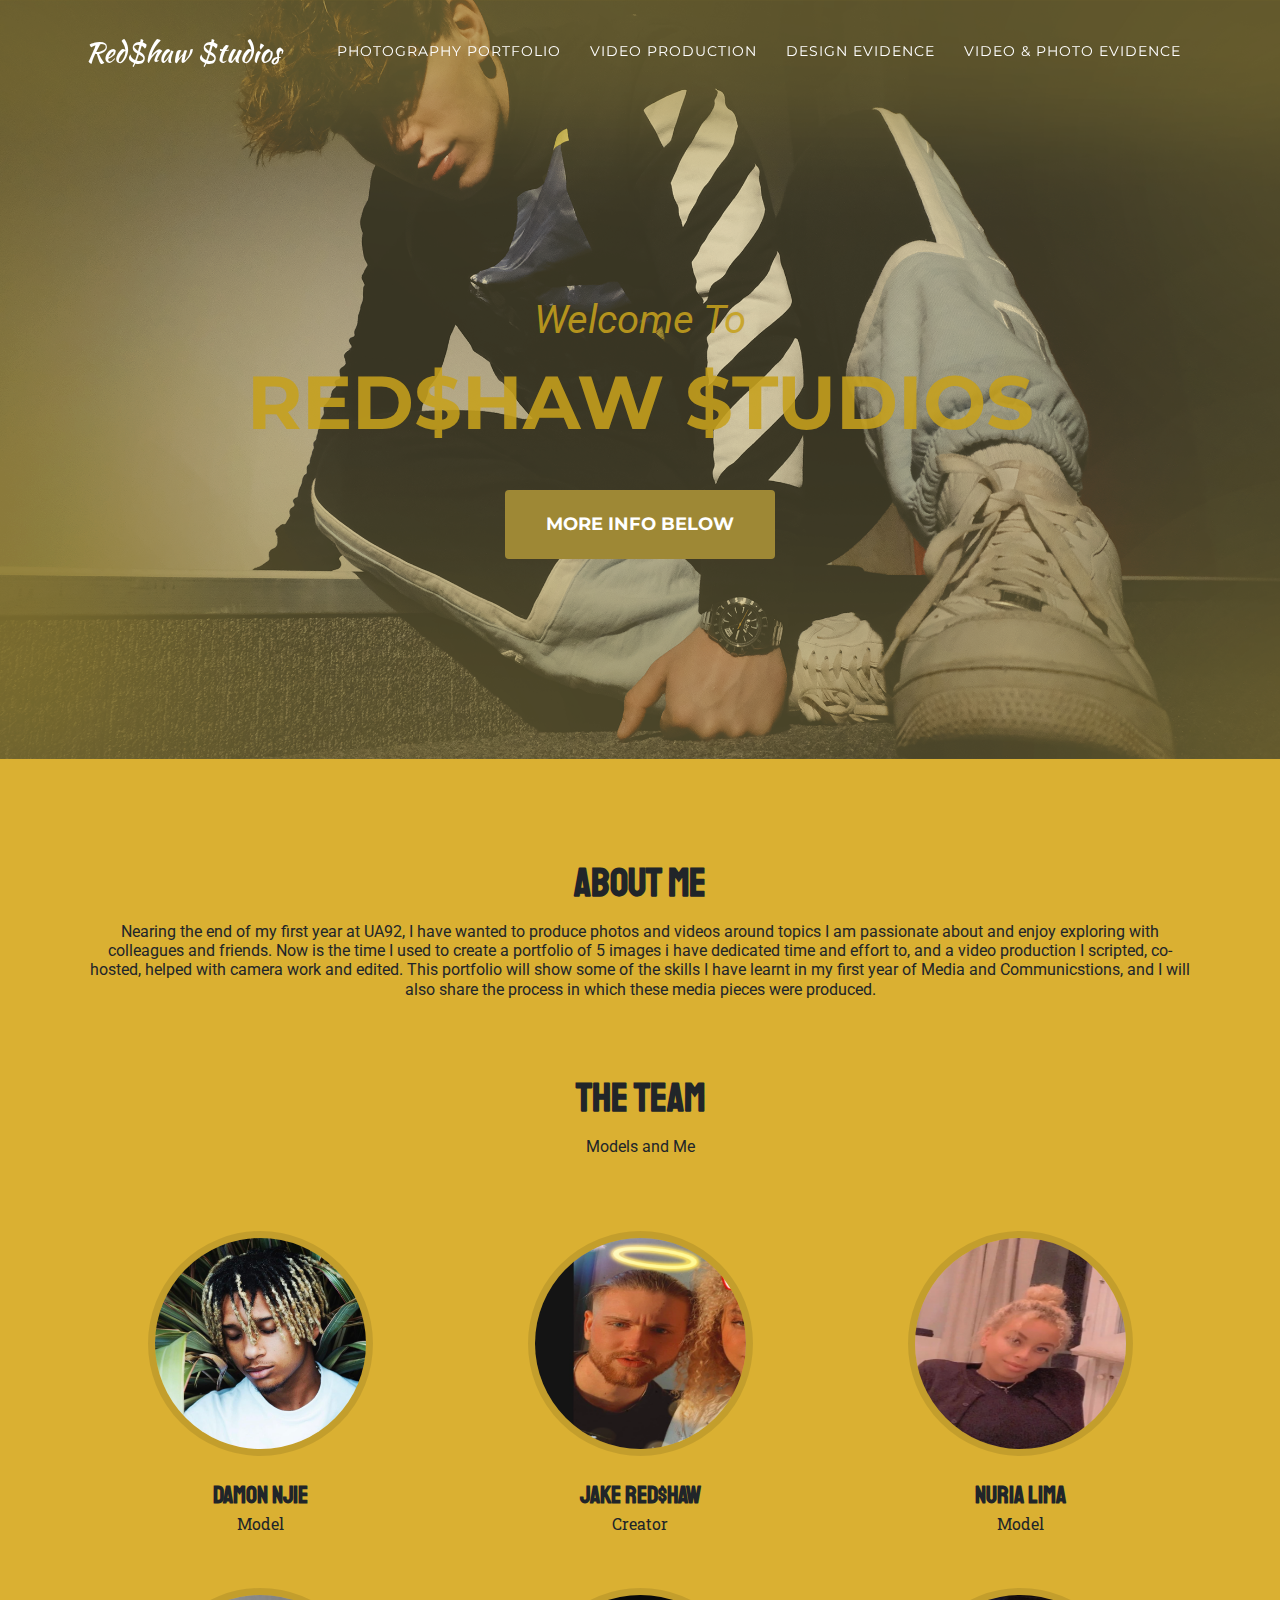
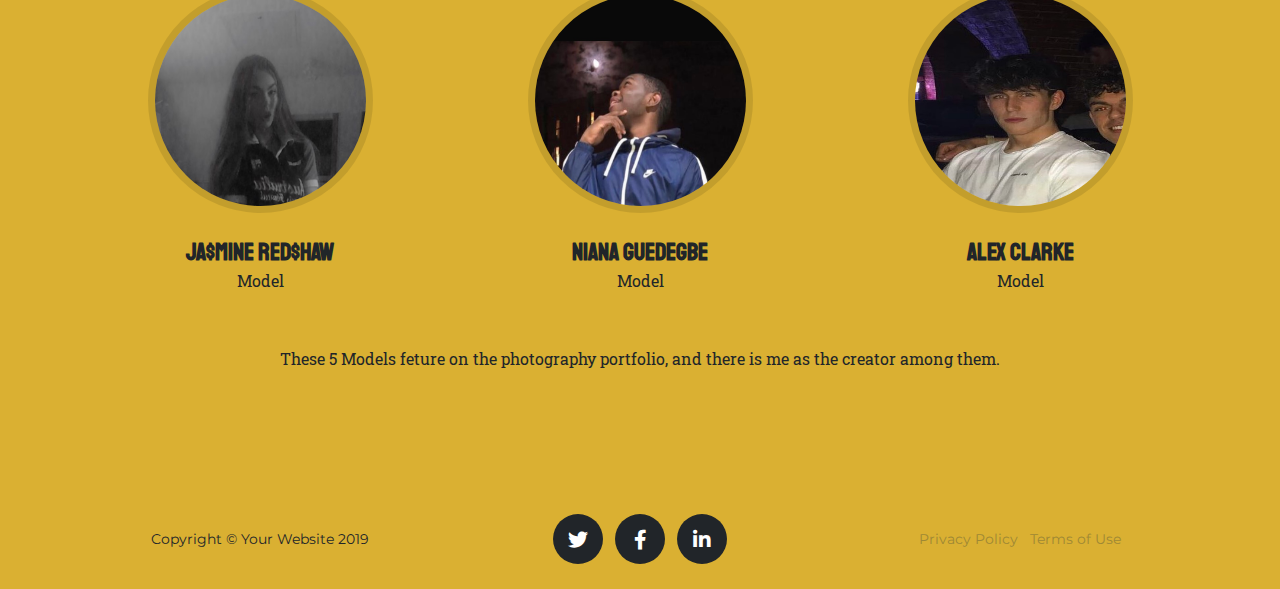
==== commit a2a909c8: "$$" ====
--- a/index.html
+++ b/index.html
@@ -70,21 +70,21 @@
 
 
   <!-- About -->
-  <section class="page-section" id="about">
+  <section class="page-section pb-0" id="about">
     <div class="container">
       <div class="row">
         <div class="col-lg-12 text-center">
           <h2 class="section-heading text-uppercase">About me</h2>
           <h3 class="section-subheading">Nearing the end of my first year at UA92, I have wanted to produce photos and videos around topics I am passionate about and enjoy exploring with colleagues and friends. Now is the time I used to create a portfolio of 5 images i have dedicated time and effort to, and a video production I scripted, co-hosted, helped with camera work and edited. This portfolio will show some of the skills I have learnt in my first year of Media and Communicstions, and I will also share the process in which these media pieces were produced.</h3>
         </div>
-    
+
     </section>
 
 
 
 
   <!-- Team -->
-  <section class="bg-light page-section fill-colour" id="team">
+  <section class="bg-light page-section fill-colour pt-0" id="team">
     <div class="container">
       <div class="row">
         <div class="col-lg-12 text-center">
